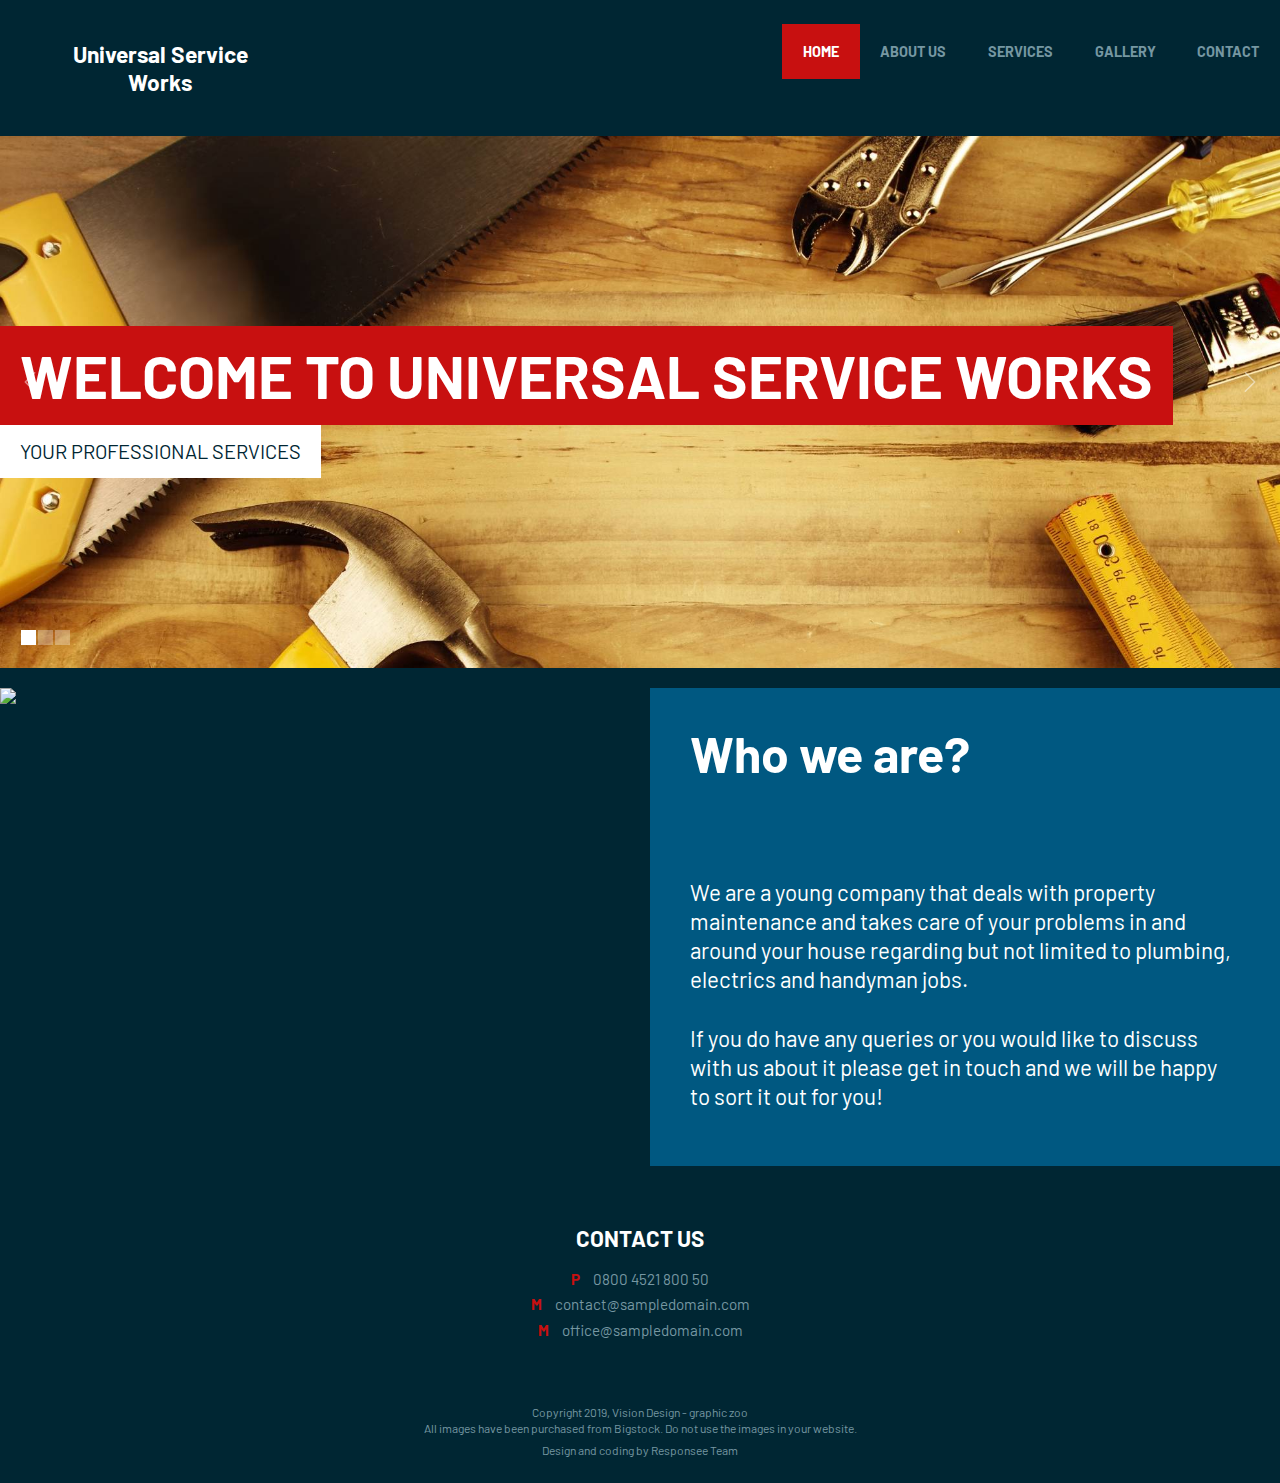
==== index.html @ 27ecaf03 "first commit ,base of the webpage" ====
<!DOCTYPE html>
<html lang="en-US">
   <head>
      <meta charset="UTF-8">
      <meta name="viewport" content="width=device-width, initial-scale=1.0" />
       <link rel="icon" href="favicon.png" type="image/x-icon">
      <title>Universal Service Works</title>
      <link rel="stylesheet" href="css/custom.css">
      <link rel="stylesheet" href="css/components.css">
      <link rel="stylesheet" href="css/icons.css">
      <link rel="stylesheet" href="css/responsee.css">
      <link rel="stylesheet" href="owl-carousel/owl.carousel.css">
      <link rel="stylesheet" href="owl-carousel/owl.theme.css">
      <!-- CUSTOM STYLE -->      
      <link rel="stylesheet" href="css/template-style.css">
      <link href="https://fonts.googleapis.com/css?family=Barlow:100,300,400,700,800&amp;subset=latin-ext" rel="stylesheet">  
      <script type="text/javascript" src="js/jquery-1.8.3.min.js"></script>
      <script type="text/javascript" src="js/jquery-ui.min.js"></script> 
      <script type="text/javascript" src="js/validation.js"></script>    
   </head>

   <!--
    You can change the color scheme of the page. Just change the class of the <body> tag. 
    You can use this class: "primary-color-white", "primary-color-red", "primary-color-orange", "primary-color-blue", "primary-color-aqua", "primary-color-dark" 
    -->
    
    <!--
    Each element is able to have its own background or text color. Just change the class of the element.  
    You can use this class: 
    "background-white", "background-red", "background-orange", "background-blue", "background-aqua", "background-primary" 
    "text-white", "text-red", "text-orange", "text-blue", "text-aqua", "text-primary"
    -->

   <body class="size-1520 primary-color-red background-dark">
      <!-- PREMIUM FEATURES BUTTON -->
    <!--	<a target="_blank" class="hide-s" href="../template/bricker-premium-responsive-business-template/" style="position:fixed;top:120px;right:-14px;z-index:10;"><img src="img/premium-features.png" alt=""></a> -->
      <!-- HEADER -->
      <header class="grid">
        <!-- Top Navigation -->
        <nav class="s-12 grid background-none background-primary-hightlight">
           <!-- logo -->
           <a href="index.html" class="m-12 l-3 padding-2x logo text-center" id="logo" >
               
            <b>Universal Service Works</b>
            <!-- <img src="img/logo.jpg"> -->
           </a>
           <div class="top-nav s-12 l-9"> 
              <ul class="top-ul right chevron">
                <li><a href="index.html">Home</a></li>
                <li><a href="about-us.html">About Us</a></li>
                <li><a href="services.html">Services</a></li>
                <li><a href="gallery.html">Gallery</a></li>
                <li><a href="contact.html">Contact</a></li>
              </ul>
           </div>
        </nav>
      </header>
      
      <!-- MAIN -->
      <main role="main">
        <!-- TOP SECTION -->
        <section class="grid">
          <!-- Main Carousel -->
          <div class="s-12 margin-bottom carousel-fade-transition owl-carousel carousel-main carousel-nav-white carousel-hide-arrows background-dark">
          	<div class="item background-image" style="background-image:url(img/carousel-01.jpg)">
              <p class="text-padding text-strong text-white text-s-size-30 text-size-60 text-uppercase background-primary">Welcome to Universal Service Works   </p><br/>
              <p class="text-padding text-size-20 text-dark text-uppercase background-white">  Your professional services  </p>
            </div>
          	<div class="item background-image " style="background-image:url(img/carousel-02.jpg)">
              <p class="text-padding text-strong text-white text-s-size-30 text-size-60 text-uppercase background-primary">Your home our team</p><br/>
              <p class="text-padding text-size-20 text-dark text-uppercase background-white">Ready to get the job done for you</p>
            </div>
            <div class="item background-image" style="background-image:url(img/carousel-03.jpg)">
              <p class="text-padding text-strong text-white text-s-size-30 text-size-60 text-uppercase background-primary">Realiabe, Fast, Accurate </p>
              <p class="text-padding text-size-20 text-dark text-uppercase background-white">Our highly-trained and multi-skilled handymen are on hand to deliver you a top quality service.</p>
            </div>
          </div>  
        </section>
        
        <!-- SECTION 1 
        <section class="grid margin text-center">
          <a href="/" class="s-12 m-6 l-3 padding-2x vertical-center margin-bottom background-red">
            <i class="icon-sli-equalizer text-size-60 text-white center margin-bottom-15"></i>
            <h3 class="text-strong text-size-20 text-line-height-1 margin-bottom-30 text-uppercase">Unlimited Color Variants</h3>
          </a>
          <a href="/" class="s-12 m-6 l-3 padding-2x vertical-center margin-bottom background-blue">
            <i class="icon-sli-layers text-size-60 text-white center margin-bottom-15"></i>
            <h3 class="text-strong text-size-20 text-line-height-1 margin-bottom-30 text-uppercase">Many Reusable Elements</h3>
          </a>
          
          <!-- Image
          <img class="m-12 l-6 l-row-2 margin-bottom" src="img/img-06.jpg">
          
          <a href="/" class="s-12 m-6 l-3 padding-2x vertical-center margin-bottom background-orange">
            <i class="icon-sli-diamond text-size-60 text-white center margin-bottom-15"></i>
            <h3 class="text-strong text-size-20 text-line-height-1 margin-bottom-30 text-uppercase">Responsive Layoute</h3>
          </a>
          <a href="/" class="s-12 m-6 l-3 padding-2x vertical-center margin-bottom background-aqua">
            <i class="icon-sli-share text-size-60 text-white center margin-bottom-15"></i>
            <h3 class="text-strong text-size-20 text-line-height-1 margin-bottom-30 text-uppercase">Clean Modern Code</h3>
          </a>
        </section>
        --> 
        <!-- SECTION 2 
        <section class="grid section margin-bottom background-dark">
          <h2 class="s-12 l-6 center text-thin text-size-30 text-white text-uppercase mb-5" ><b>Who we are?</b></h2>
          <p class="s-12 l-6 center">We are a young company that deals with property maintenance and takes care of your problems in and around your house regarding but not limited to plumbing, electrics and handyman jobs.
If you do have any queries or you would like to discuss with us about it please get in touch and we will be happy to sort it out for you!</p>
        </section>
         -->
        <!-- SECTION 3 --> 
        <section class="grid margin">
          <!-- Image-->
          <img class="s-12 m-6 margin-bottom" src="img/img-01.jpg">
        
          <div class="s-12 m-6 padding-2x margin-bottom background-blue">
            <h2 id="who" class="text-strong text-size-50 text-line-height-1">Who we are?</h2>
            <h2>We are a young company that deals with property maintenance and takes care of your problems in and around your house regarding but not limited to plumbing, electrics and     handyman jobs.<br/>
                <br/>
                If you do have any queries or you would like to discuss with us about it please get in touch and we will be happy to sort it out for you!</h2>
          </div>
        </section>
        
        <!-- SECTION 4 
        <h2 class="s-12 text-white text-thin text-size-30 text-white text-uppercase margin-top-bottom-40 center text-center">Top <b>References</b></h2>
        <section class="grid margin">
          <a class="s-12 m-6 margin-bottom" href="gallery.html">
            <img class="full-img" src="img/portfolio/thumb-01.jpg" alt=""/>
          </a>	
          <a class="s-12 m-6 margin-bottom" href="gallery.html">
            <img class="full-img" src="img/portfolio/thumb-02.jpg" alt=""/>
          </a>	
          <a class="s-12 m-6 margin-bottom" href="gallery.html">
            <img class="full-img" src="img/portfolio/thumb-03.jpg" alt=""/>
          </a>	
          <a class="s-12 m-6 margin-bottom" href="gallery.html">
            <img class="full-img" src="img/portfolio/thumb-04.jpg" alt=""/>
          </a>	
        </section>
        -->
        <!-- SECTION 5 
        <section class="grid margin text-center">
          <div class="m-12 l-4 padding-2x background-dark margin-bottom text-right">
            <h3 class="text-strong text-size-25 text-uppercase margin-bottom-10">Let's keep in touch</h3>
            <p>Deleniti pertinacia eu est, te his soluta quaestio pericula illum vulputate lobortis facilisis.</p>
          </div>
          <a href="/" class="s-12 m-6 l-2 padding vertical-center margin-bottom facebook hover-zoom">
             <i class="icon-sli-social-facebook text-size-60 text-white center"></i>
          </a>
          <a href="/" class="s-12 m-6 l-2 padding vertical-center margin-bottom twitter hover-zoom">
            <i class="icon-sli-social-twitter text-size-60 text-white center"></i>
          </a>
          <a href="/" class="s-12 m-6 l-2 padding vertical-center margin-bottom youtube hover-zoom">
            <i class="icon-sli-social-youtube text-size-60 text-white center"></i>
          </a>
          <a href="/" class="s-12 m-6 l-2 padding vertical-center margin-bottom linkedin hover-zoom">
            <i class="icon-sli-social-linkedin text-size-60 text-white center"></i>
          </a>
        </section>
                
      </main>
       -->
       
      <!-- FOOTER -->
      <footer class="grid">
        <!-- Footer - top -->
        <!-- Image
        <div class="s-12 l-3 m-row-3 margin-bottom background-image" style="background-image:url(img/img-04.jpg)"></div>
        <!--
        <div class="s-12 m-9 l-3 padding-2x margin-bottom background-dark">
           <h2 class="text-strong text-uppercase">Who We Are?</h2>
           <p>Lorem ipsum dolor sit amet, consectetuer adipiscing elit, sed diam nonummy nibh euismod tincidunt ut laoreet dolore magna aliquam erat volutpat. Lorem ipsum dolor sit amet, consectetuer adipiscing elit, sed diam nonummy.</p>
        </div>
       
        <div class="s-12 m-9 l-3 padding-2x margin-bottom background-dark">
           <h2 class="text-strong text-uppercase">Where We Are?</h2>
           <img class="full-img" src="img/map.svg" alt=""/>
        </div>
         -->
          
        <div class="s-12 padding-2x margin-bottom background-dark text-center">
           <h2 class="text-strong text-uppercase">Contact Us</h2>
           <p><b class="text-primary margin-right-10">P</b> 0800 4521 800 50</p>
           <p><b class="text-primary margin-right-10">M</b> <a class="text-primary-hover" href="mailto:contact@sampledomain.com">contact@sampledomain.com</a></p>
           <p><b class="text-primary margin-right-10">M</b> <a class="text-primary-hover" href="mailto:office@sampledomain.com">office@sampledomain.com</a></p>
        </div>
     
        <!-- Footer - bottom -->
        <div class="s-12 text-center margin-bottom">
          <p class="text-size-12">Copyright 2019, Vision Design - graphic zoo</p>
          <p class="text-size-12">All images have been purchased from Bigstock. Do not use the images in your website.</p>
          <p><a class="text-size-12 text-primary-hover" href="http://www.myresponsee.com" title="Responsee - lightweight responsive framework">Design and coding by Responsee Team</a></p>
        </div>
      </footer>                                                                    
      <script type="text/javascript" src="js/responsee.js"></script>
      <script type="text/javascript" src="owl-carousel/owl.carousel.js"></script>
      <script type="text/javascript" src="js/template-scripts.js"></script>

   </body>
</html>
---- css/custom.css ----
/*id  */
#who {
    margin-bottom: 2em !important;
}

#logo {
    font-size: 1.5em !important ;
    color: white !important ;
}

#about {
    padding-top: 5rem !important ;
}
---- css/components.css ----
/*
 * Components CSS - v6 - 2016-07-08
 * https://www.myresponsee.com
 * Copyright 2019, Vision Design - graphic zoo
 * Free to use under the MIT license.
*/
/* Tabs */
.tab-item {
  background: none repeat scroll 0 0 #fff;
  display: none;
  padding: 1.25rem 0;
}
.tab-item.tab-active {
  display: block;
}
.tab-content > .tab-label {
  display: none;
}
.tab-nav > .tab-label {
  float:left;
}
a.tab-label, a.tab-label:link, a.tab-label:visited, a.tab-label:hover {
  background: none repeat scroll 0 0 #262626;
  color: #fff;
  margin-right: 1px;
  padding: 0.625rem 1.25rem;
  transition: background 0.20s linear 0s;
  -o-transition: background 0.20s linear 0s;
  -ms-transition: background 0.20s linear 0s;
  -moz-transition: background 0.20s linear 0s;
  -webkit-transition: background 0.20s linear 0s;
}
a.tab-label:hover,a.tab-label.active-btn {
  background: none repeat scroll 0 0 #999;
}
.tab-label.active-btn {
  cursor: default;
}
.tab-content {
  text-align: left;
}
@media screen and (max-width:768px) {    
  .tab-nav > .tab-label {
    margin: 0.5px 0;
    width: 100%;
  }
}
/* Custom forms */
form.customform input, form.customform select, form.customform textarea, form.customform button {
 font-size:0.9rem;
 font-family:inherit;
 margin-bottom:1.25rem;
} 
form.customform input, form.customform select {height: 2.7rem;}
form.customform input, form.customform textarea, form.customform select { 
 background: none repeat scroll 0 0 #F5F5F5;
 transition: background 0.20s linear 0s;
 -o-transition: background 0.20s linear 0s;
 -ms-transition: background 0.20s linear 0s;
 -moz-transition: background 0.20s linear 0s;
 -webkit-transition: background 0.20s linear 0s;
}
form.customform input:hover, form.customform textarea:hover, form.customform select:hover, form.customform input:focus, form.customform textarea:focus, form.customform select:focus {background: none repeat scroll 0 0 #fff;}
form.customform input, form.customform textarea, form.customform select {
 background: none repeat scroll 0 0 #F5F5F5;
 border: 1px solid #E0E0E0;
 padding: 0.625rem;
 width: 100%;
}
form.customform input[type="file"] {
 border: 1px solid #E0E0E0;
 height: auto;
 max-height: 2.7rem;
 min-height: 2.7rem;
 padding: 0.4rem;
 width: 100%;
}
form.customform input[type="radio"], form.customform input[type="checkbox"] {
 margin-right: 0.625rem;
 width:auto;
 padding:0;
 height:auto;
}
form.customform option {padding: 0.625rem;}
form.customform select[multiple="multiple"] {height: auto;}
form.customform button {
 width: 100%;
 background: none repeat scroll 0 0 #152732;
 border: 0 none;
 color: #fff;
 height: 2.7rem;
 padding: 0.625rem;
 cursor:pointer;
 width: 100%;
 transition: background 0.20s linear 0s;
 -o-transition: background 0.20s linear 0s;
 -ms-transition: background 0.20s linear 0s;
 -moz-transition: background 0.20s linear 0s;
 -webkit-transition: background 0.20s linear 0s;
}
/* Tooltip */
a.tooltip-container,.tooltip-container {
  border-bottom:1px dotted;
  border-bottom-color: color;
  cursor: help;
  font-weight: 600;
}
a .tooltip-content,.tooltip-content {
  background: #152732 none repeat scroll 0 0;
  color: #fff!important;
  border-radius: 3px;
  display: none;
  font-size: 0.8rem;
  font-weight: normal;
  line-height: 1.3rem;
  margin-top: -1.25rem;
  max-width: 300px;
  padding: 0.625rem;
  position: absolute;
  z-index: 10;
}
.tooltip-content::after {
  border-left: 9px solid transparent;
  border-right: 9px solid transparent;
  border-top: 7px solid #152732;
  bottom: -5px;
  clear: both;
  content: "";
  height: 0;
  left: 50%;
  margin-left: -5px;
  position: absolute;
  width: 0;
}
a.tooltip-content.tooltip-bottom,.tooltip-content.tooltip-bottom {
  margin-top: 1.25rem;
}
.tooltip-content.tooltip-bottom::after {
  border-left: 9px solid transparent;
  border-right: 9px solid transparent;
  border-top: 0;
  border-bottom: 7px solid #152732;
  top: -5px;
}
/* Buttons */
.button,a.button,a.button:link,a.button:active,a.button:visited {
  background: #777 none repeat scroll 0 0;
  border: 0;
  color: #fff;
  cursor: pointer;
  display: inline-block;
  font-size: 0.85rem;
  padding: 0.825rem 1rem;
  text-align: center;
  transition: all 0.20s linear 0s;
  -o-transition: all 0.20s linear 0s;
  -ms-transition: all 0.20s linear 0s;
  -moz-transition: all 0.20s linear 0s;
  -webkit-transition: all 0.20s linear 0s;
}
.button.rounded-btn {
  border-radius: 4px;
}
.button.rounded-full-btn {
  border-radius: 100px;
}
.button:hover {box-shadow: 0 0 10px 100px rgba(255,255,255,0.15) inset;}
.button.secondary-btn,a.button.secondary-btn,a.button.secondary-btn:link,a.button.secondary-btn:active,a.button.secondary-btn:visited {
  background: #444 none repeat scroll 0 0;
}
.button.cancel-btn,a.button.cancel-btn,a.button.cancel-btn:link,a.button.cancel-btn:active,a.button.cancel-btn:visited {
  background: #dc003a none repeat scroll 0 0;
}
.button.submit-btn,a.button.submit-btn,a.button.submit-btn:link,a.button.submit-btn:active,a.button.submit-btn:visited {
  background: #b4bf04 none repeat scroll 0 0;
}
.button.reload-btn,a.button.reload-btn,a.button.reload-btn:link,a.button.reload-btn:active,a.button.reload-btn:visited {
  background: #ff9800 none repeat scroll 0 0;
}
.button.disabled-btn {
  cursor: not-allowed!important;
  opacity: 0.2;
}
.button i {
  background: rgba(0, 0, 0, 0.1) none repeat scroll 0 0;
  border-radius: 27px;
  color: #fff!important;
  display: inline-block;
  font-size: 0.8rem;
  height: 27px;
  line-height: 27px;
  margin-right: 5px;
  width: 27px;
  transition: all 0.20s linear 0s;
  -o-transition: all 0.20s linear 0s;
  -ms-transition: all 0.20s linear 0s;
  -moz-transition: all 0.20s linear 0s;
  -webkit-transition: all 0.20s linear 0s;
}
.button:hover > i {
  background: rgba(0, 0, 0, 0.06) none repeat scroll 0 0;
}
.grid .button {
    width: 100%;
}
---- css/icons.css ----
/* Icon font - MFG labs */
@font-face {
  font-family: 'mfg';
    src: url('../font/mfglabsiconset-webfont.eot');
    src: url('../font/mfglabsiconset-webfont.svg#mfg_labs_iconsetregular') format('svg'),
   		   url('../font/mfglabsiconset-webfont.eot?#iefix') format('embedded-opentype'),
         url('../font/mfglabsiconset-webfont.woff') format('woff'),
         url('../font/mfglabsiconset-webfont.ttf') format('truetype');
    font-weight: normal;
    font-style: normal;
}

.icon-cloud,
.icon-at,
.icon-plus,
.icon-minus,
.icon-arrow_up,
.icon-arrow_down,
.icon-arrow_right,
.icon-arrow_left,
.icon-chevron_down,
.icon-chevron_up,
.icon-chevron_right,
.icon-chevron_left,
.icon-reorder,
.icon-list,
.icon-reorder_square,
.icon-reorder_square_line,
.icon-coverflow,
.icon-coverflow_line,
.icon-pause,
.icon-play,
.icon-step_forward,
.icon-step_backward,
.icon-fast_forward,
.icon-fast_backward,
.icon-cloud_upload,
.icon-cloud_download,
.icon-data_science,
.icon-data_science_black,
.icon-globe,
.icon-globe_black,
.icon-math_ico,
.icon-math,
.icon-math_black,
.icon-paperplane_ico,
.icon-paperplane,
.icon-paperplane_black,
.icon-color_balance,
.icon-star,
.icon-star_half,
.icon-star_empty,
.icon-star_half_empty,
.icon-reload,
.icon-heart,
.icon-heart_broken,
.icon-hashtag,
.icon-reply,
.icon-retweet,
.icon-signin,
.icon-signout,
.icon-download,
.icon-upload,
.icon-placepin,
.icon-display_screen,
.icon-tablet,
.icon-smartphone,
.icon-connected_object,
.icon-lock,
.icon-unlock,
.icon-camera,
.icon-isight,
.icon-video_camera,
.icon-random,
.icon-message,
.icon-discussion,
.icon-calendar,
.icon-ringbell,
.icon-movie,
.icon-mail,
.icon-pen,
.icon-settings,
.icon-measure,
.icon-vector,
.icon-vector_pen,
.icon-mute_on,
.icon-mute_off,
.icon-home,
.icon-sheet,
.icon-arrow_big_right,
.icon-arrow_big_left,
.icon-arrow_big_down,
.icon-arrow_big_up,
.icon-dribbble_circle,
.icon-dribbble,
.icon-facebook_circle,
.icon-facebook,
.icon-git_circle_alt,
.icon-git_circle,
.icon-git,
.icon-octopus,
.icon-twitter_circle,
.icon-twitter,
.icon-google_plus_circle,
.icon-google_plus,
.icon-linked_in_circle,
.icon-linked_in,
.icon-instagram,
.icon-instagram_circle,
.icon-mfg_icon,
.icon-xing,
.icon-xing_circle,
.icon-mfg_icon_circle,
.icon-user,
.icon-user_male,
.icon-user_female,
.icon-users,
.icon-file_open,
.icon-file_close,
.icon-file_alt,
.icon-file_close_alt,
.icon-attachment,
.icon-check,
.icon-cross_mark,
.icon-cancel_circle,
.icon-check_circle,
.icon-magnifying,
.icon-inbox,
.icon-clock,
.icon-stopwatch,
.icon-hourglass,
.icon-trophy,
.icon-unlock_alt,
.icon-lock_alt,
.icon-arrow_doubled_right,
.icon-arrow_doubled_left,
.icon-arrow_doubled_down,
.icon-arrow_doubled_up,
.icon-link,
.icon-warning,
.icon-warning_alt,
.icon-magnifying_plus,
.icon-magnifying_minus,
.icon-white_question,
.icon-black_question,
.icon-stop,
.icon-share,
.icon-eye,
.icon-trash_can,
.icon-hard_drive,
.icon-information_black,
.icon-information_white,
.icon-printer,
.icon-letter,
.icon-soundcloud,
.icon-soundcloud_circle,
.icon-anchor,
.icon-female_sign,
.icon-male_sign,
.icon-joystick,
.icon-high_voltage,
.icon-fire,
.icon-newspaper,
.icon-chart,
.icon-spread,
.icon-spinner_1,
.icon-spinner_2,
.icon-chart_alt,
.icon-label,
.icon-brush,
.icon-refresh,
.icon-node,
.icon-node_2,
.icon-node_3,
.icon-link_2_nodes,
.icon-link_3_nodes,
.icon-link_loop_nodes,
.icon-node_size,
.icon-node_color,
.icon-layout_directed,
.icon-layout_radial,
.icon-layout_hierarchical,
.icon-node_link_direction,
.icon-node_link_short_path,
.icon-node_cluster,
.icon-display_graph,
.icon-node_link_weight,
.icon-more_node_links,
.icon-node_shape,
.icon-node_icon,
.icon-node_text,
.icon-node_link_text,
.icon-node_link_color,
.icon-node_link_shape,
.icon-credit_card,
.icon-disconnect,
.icon-graph,
.icon-new_user {
  font-family: 'mfg';
  font-style: normal;
  font-variant: normal;
  font-weight: normal;
  color:#e3e3e3;
  speak: none; 
  text-transform: none;
  /* Better Font Rendering =========== */
  -webkit-font-smoothing: antialiased;
  -moz-osx-font-smoothing: grayscale;
}
.icon2x {font-size: 2rem;}
.icon3x {font-size: 3rem;}

.icon-cloud:before { content: "\2601"; }
.icon-at:before { content: "\0040"; }
.icon-plus:before { content: "\002B"; }
.icon-minus:before { content: "\2212"; }
.icon-arrow_up:before { content: "\2191"; }
.icon-arrow_down:before { content: "\2193"; }
.icon-arrow_right:before { content: "\2192"; }
.icon-arrow_left:before { content: "\2190"; }
.icon-chevron_down:before { content: "\f004"; }
.icon-chevron_up:before { content: "\f005"; }
.icon-chevron_right:before { content: "\f006"; }
.icon-chevron_left:before { content: "\f007"; }
.icon-reorder:before { content: "\f008"; }
.icon-list:before { content: "\f009"; }
.icon-reorder_square:before { content: "\f00a"; }
.icon-reorder_square_line:before { content: "\f00b"; }
.icon-coverflow:before { content: "\f00c"; }
.icon-coverflow_line:before { content: "\f00d"; }
.icon-pause:before { content: "\f00e"; }
.icon-play:before { content: "\f00f"; }
.icon-step_forward:before { content: "\f010"; }
.icon-step_backward:before { content: "\f011"; }
.icon-fast_forward:before { content: "\f012"; }
.icon-fast_backward:before { content: "\f013"; }
.icon-cloud_upload:before { content: "\f014"; }
.icon-cloud_download:before { content: "\f015"; }
.icon-data_science:before { content: "\f016"; }
.icon-data_science_black:before { content: "\f017"; }
.icon-globe:before { content: "\f018"; }
.icon-globe_black:before { content: "\f019"; }
.icon-math_ico:before { content: "\f01a"; }
.icon-math:before { content: "\f01b"; }
.icon-math_black:before { content: "\f01c"; }
.icon-paperplane_ico:before { content: "\f01d"; }
.icon-paperplane:before { content: "\f01e"; }
.icon-paperplane_black:before { content: "\f01f"; }
.icon-color_balance:before { content: "\f020"; }
.icon-star:before { content: "\2605"; }
.icon-star_half:before { content: "\f022"; }
.icon-star_empty:before { content: "\2606"; }
.icon-star_half_empty:before { content: "\f024"; }
.icon-reload:before { content: "\f025"; }
.icon-heart:before { content: "\2665"; }
.icon-heart_broken:before { content: "\f028"; }
.icon-hashtag:before { content: "\f029"; }
.icon-reply:before { content: "\f02a"; }
.icon-retweet:before { content: "\f02b"; }
.icon-signin:before { content: "\f02c"; }
.icon-signout:before { content: "\f02d"; }
.icon-download:before { content: "\f02e"; }
.icon-upload:before { content: "\f02f"; }
.icon-placepin:before { content: "\f031"; }
.icon-display_screen:before { content: "\f032"; }
.icon-tablet:before { content: "\f033"; }
.icon-smartphone:before { content: "\f034"; }
.icon-connected_object:before { content: "\f035"; }
.icon-lock:before { content: "\F512"; }
.icon-unlock:before { content: "\F513"; }
.icon-camera:before { content: "\F4F7"; }
.icon-isight:before { content: "\f039"; }
.icon-video_camera:before { content: "\f03a"; }
.icon-random:before { content: "\f03b"; }
.icon-message:before { content: "\F4AC"; }
.icon-discussion:before { content: "\f03d"; }
.icon-calendar:before { content: "\F4C5"; }
.icon-ringbell:before { content: "\f03f"; }
.icon-movie:before { content: "\f040"; }
.icon-mail:before { content: "\2709"; }
.icon-pen:before { content: "\270F"; }
.icon-settings:before { content: "\9881"; }
.icon-measure:before { content: "\f044"; }
.icon-vector:before { content: "\f045"; }
.icon-vector_pen:before { content: "\2712"; }
.icon-mute_on:before { content: "\f047"; }
.icon-mute_off:before { content: "\f048"; }
.icon-home:before { content: "\2302"; }
.icon-sheet:before { content: "\f04a"; }
.icon-arrow_big_right:before { content: "\21C9"; }
.icon-arrow_big_left:before { content: "\21C7"; }
.icon-arrow_big_down:before { content: "\21CA"; }
.icon-arrow_big_up:before { content: "\21C8"; }
.icon-dribbble_circle:before { content: "\f04f"; }
.icon-dribbble:before { content: "\f050"; }
.icon-facebook_circle:before { content: "\f051"; }
.icon-facebook:before { content: "\f052"; }
.icon-git_circle_alt:before { content: "\f053"; }
.icon-git_circle:before { content: "\f054"; }
.icon-git:before { content: "\f055"; }
.icon-octopus:before { content: "\f056"; }
.icon-twitter_circle:before { content: "\f057"; }
.icon-twitter:before { content: "\f058"; }
.icon-google_plus_circle:before { content: "\f059"; }
.icon-google_plus:before { content: "\f05a"; }
.icon-linked_in_circle:before { content: "\f05b"; }
.icon-linked_in:before { content: "\f05c"; }
.icon-instagram:before { content: "\f05d"; }
.icon-instagram_circle:before { content: "\f05e"; }
.icon-mfg_icon:before { content: "\f05f"; }
.icon-xing:before { content: "\F532"; }
.icon-xing_circle:before { content: "\F533"; }
.icon-mfg_icon_circle:before { content: "\f060"; }
.icon-user:before { content: "\f061"; }
.icon-user_male:before { content: "\f062"; }
.icon-user_female:before { content: "\f063"; }
.icon-users:before { content: "\f064"; }
.icon-file_open:before { content: "\F4C2"; }
.icon-file_close:before { content: "\f067"; }
.icon-file_alt:before { content: "\f068"; }
.icon-file_close_alt:before { content: "\f069"; }
.icon-attachment:before { content: "\f06a"; }
.icon-check:before { content: "\2713"; }
.icon-cross_mark:before { content: "\274C"; }
.icon-cancel_circle:before { content: "\F06E"; }
.icon-check_circle:before { content: "\f06d"; }
.icon-magnifying:before { content: "\F50D"; }
.icon-inbox:before { content: "\f070"; }
.icon-clock:before { content: "\23F2"; }
.icon-stopwatch:before { content: "\23F1"; }
.icon-hourglass:before { content: "\231B"; }
.icon-trophy:before { content: "\f074"; }
.icon-unlock_alt:before { content: "\F075"; }
.icon-lock_alt:before { content: "\F510"; }
.icon-arrow_doubled_right:before { content: "\21D2"; }
.icon-arrow_doubled_left:before { content: "\21D0"; }
.icon-arrow_doubled_down:before { content: "\21D3"; }
.icon-arrow_doubled_up:before { content: "\21D1"; }
.icon-link:before { content: "\f07B"; }
.icon-warning:before { content: "\2757"; }
.icon-warning_alt:before { content: "\2755"; }
.icon-magnifying_plus:before { content: "\f07E"; }
.icon-magnifying_minus:before { content: "\f07F"; }
.icon-white_question:before { content: "\2754"; }
.icon-black_question:before { content: "\2753"; }
.icon-stop:before { content: "\f080"; }
.icon-share:before { content: "\f081"; }
.icon-eye:before { content: "\f082"; }
.icon-trash_can:before { content: "\f083"; }
.icon-hard_drive:before { content: "\f084"; }
.icon-information_black:before { content: "\f085"; }
.icon-information_white:before { content: "\f086"; }
.icon-printer:before { content: "\f087"; }
.icon-letter:before { content: "\f088"; }
.icon-soundcloud:before { content: "\f089"; }
.icon-soundcloud_circle:before { content: "\f08A"; }
.icon-anchor:before { content: "\2693"; }
.icon-female_sign:before { content: "\2640"; }
.icon-male_sign:before { content: "\2642"; }
.icon-joystick:before { content: "\F514"; }
.icon-high_voltage:before { content: "\26A1"; }
.icon-fire:before { content: "\F525"; }
.icon-newspaper:before { content: "\F4F0"; }
.icon-chart:before { content: "\F526"; }
.icon-spread:before { content: "\F527"; }
.icon-spinner_1:before { content: "\F528"; }
.icon-spinner_2:before { content: "\F529"; }
.icon-chart_alt:before { content: "\F530"; }
.icon-label:before { content: "\F531"; }
.icon-brush:before { content: "\E000"; }
.icon-refresh:before { content: "\E001"; }
.icon-node:before { content: "\E002"; }
.icon-node_2:before { content: "\E003"; }
.icon-node_3:before { content: "\E004"; }
.icon-link_2_nodes:before { content: "\E005"; }
.icon-link_3_nodes:before { content: "\E006"; }
.icon-link_loop_nodes:before { content: "\E007"; }
.icon-node_size:before { content: "\E008"; }
.icon-node_color:before { content: "\E009"; }
.icon-layout_directed:before { content: "\E010"; }
.icon-layout_radial:before { content: "\E011"; }
.icon-layout_hierarchical:before { content: "\E012"; }
.icon-node_link_direction:before { content: "\E013"; }
.icon-node_link_short_path:before { content: "\E014"; }
.icon-node_cluster:before { content: "\E015"; }
.icon-display_graph:before { content: "\E016"; }
.icon-node_link_weight:before { content: "\E017"; }
.icon-more_node_links:before { content: "\E018"; }
.icon-node_shape:before { content: "\E00A"; }
.icon-node_icon:before { content: "\E00B"; }
.icon-node_text:before { content: "\E00C"; }
.icon-node_link_text:before { content: "\E00D"; }
.icon-node_link_color:before { content: "\E00E"; }
.icon-node_link_shape:before { content: "\E00F"; }
.icon-credit_card:before { content: "\F4B3"; }
.icon-disconnect:before { content: "\F534"; }
.icon-graph:before { content: "\F535"; }
.icon-new_user:before { content: "\F536"; }


/* Icon font - Simple Line Icons */
@font-face {
  font-family: 'sli';
  src: url('../font/Simple-Line-Icons.eot?v=2.2.2');
  src: url('../font/Simple-Line-Icons.eot?v=2.2.2#iefix') format('embedded-opentype'), url('../font/Simple-Line-Icons.ttf?v=2.2.2') format('truetype'), url('../font/Simple-Line-Icons.woff2?v=2.2.2') format('woff2'), url('../font/Simple-Line-Icons.woff?v=2.2.2') format('woff'), url('../font/Simple-Line-Icons.svg?v=2.2.2#simple-line-icons') format('svg');
  font-weight: normal;
  font-style: normal;
}

.icon-sli-user,
.icon-sli-people,
.icon-sli-user-female,
.icon-sli-user-follow,
.icon-sli-user-following,
.icon-sli-user-unfollow,
.icon-sli-login,
.icon-sli-logout,
.icon-sli-emotsmile,
.icon-sli-phone,
.icon-sli-call-end,
.icon-sli-call-in,
.icon-sli-call-out,
.icon-sli-map,
.icon-sli-location-pin,
.icon-sli-direction,
.icon-sli-directions,
.icon-sli-compass,
.icon-sli-layers,
.icon-sli-menu,
.icon-sli-list,
.icon-sli-options-vertical,
.icon-sli-options,
.icon-sli-arrow-down,
.icon-sli-arrow-left,
.icon-sli-arrow-right,
.icon-sli-arrow-up,
.icon-sli-arrow-up-circle,
.icon-sli-arrow-left-circle,
.icon-sli-arrow-right-circle,
.icon-sli-arrow-down-circle,
.icon-sli-check,
.icon-sli-clock,
.icon-sli-plus,
.icon-sli-minus,
.icon-sli-close,
.icon-sli-organization,
.icon-sli-trophy,
.icon-sli-screen-smartphone,
.icon-sli-screen-desktop,
.icon-sli-plane,
.icon-sli-notebook,
.icon-sli-mustache,
.icon-sli-mouse,
.icon-sli-magnet,
.icon-sli-energy,
.icon-sli-disc,
.icon-sli-cursor,
.icon-sli-cursor-move,
.icon-sli-crop,
.icon-sli-chemistry,
.icon-sli-speedometer,
.icon-sli-shield,
.icon-sli-screen-tablet,
.icon-sli-magic-wand,
.icon-sli-hourglass,
.icon-sli-graduation,
.icon-sli-ghost,
.icon-sli-game-controller,
.icon-sli-fire,
.icon-sli-eyeglass,
.icon-sli-envelope-open,
.icon-sli-envelope-letter,
.icon-sli-bell,
.icon-sli-badge,
.icon-sli-anchor,
.icon-sli-wallet,
.icon-sli-vector,
.icon-sli-speech,
.icon-sli-puzzle,
.icon-sli-printer,
.icon-sli-present,
.icon-sli-playlist,
.icon-sli-pin,
.icon-sli-picture,
.icon-sli-handbag,
.icon-sli-globe-alt,
.icon-sli-globe,
.icon-sli-folder-alt,
.icon-sli-folder,
.icon-sli-film,
.icon-sli-feed,
.icon-sli-drop,
.icon-sli-drawer,
.icon-sli-docs,
.icon-sli-doc,
.icon-sli-diamond,
.icon-sli-cup,
.icon-sli-calculator,
.icon-sli-bubbles,
.icon-sli-briefcase,
.icon-sli-book-open,
.icon-sli-basket-loaded,
.icon-sli-basket,
.icon-sli-bag,
.icon-sli-action-undo,
.icon-sli-action-redo,
.icon-sli-wrench,
.icon-sli-umbrella,
.icon-sli-trash,
.icon-sli-tag,
.icon-sli-support,
.icon-sli-frame,
.icon-sli-size-fullscreen,
.icon-sli-size-actual,
.icon-sli-shuffle,
.icon-sli-share-alt,
.icon-sli-share,
.icon-sli-rocket,
.icon-sli-question,
.icon-sli-pie-chart,
.icon-sli-pencil,
.icon-sli-note,
.icon-sli-loop,
.icon-sli-home,
.icon-sli-grid,
.icon-sli-graph,
.icon-sli-microphone,
.icon-sli-music-tone-alt,
.icon-sli-music-tone,
.icon-sli-earphones-alt,
.icon-sli-earphones,
.icon-sli-equalizer,
.icon-sli-like,
.icon-sli-dislike,
.icon-sli-control-start,
.icon-sli-control-rewind,
.icon-sli-control-play,
.icon-sli-control-pause,
.icon-sli-control-forward,
.icon-sli-control-end,
.icon-sli-volume-1,
.icon-sli-volume-2,
.icon-sli-volume-off,
.icon-sli-calendar,
.icon-sli-bulb,
.icon-sli-chart,
.icon-sli-ban,
.icon-sli-bubble,
.icon-sli-camrecorder,
.icon-sli-camera,
.icon-sli-cloud-download,
.icon-sli-cloud-upload,
.icon-sli-envelope,
.icon-sli-eye,
.icon-sli-flag,
.icon-sli-heart,
.icon-sli-info,
.icon-sli-key,
.icon-sli-link,
.icon-sli-lock,
.icon-sli-lock-open,
.icon-sli-magnifier,
.icon-sli-magnifier-add,
.icon-sli-magnifier-remove,
.icon-sli-paper-clip,
.icon-sli-paper-plane,
.icon-sli-power,
.icon-sli-refresh,
.icon-sli-reload,
.icon-sli-settings,
.icon-sli-star,
.icon-sli-symbol-female,
.icon-sli-symbol-male,
.icon-sli-target,
.icon-sli-credit-card,
.icon-sli-paypal,
.icon-sli-social-tumblr,
.icon-sli-social-twitter,
.icon-sli-social-facebook,
.icon-sli-social-instagram,
.icon-sli-social-linkedin,
.icon-sli-social-pinterest,
.icon-sli-social-github,
.icon-sli-social-google,
.icon-sli-social-reddit,
.icon-sli-social-skype,
.icon-sli-social-dribbble,
.icon-sli-social-behance,
.icon-sli-social-foursqare,
.icon-sli-social-soundcloud,
.icon-sli-social-spotify,
.icon-sli-social-stumbleupon,
.icon-sli-social-youtube,
.icon-sli-social-dropbox {
  font-family: 'sli';
  font-style: normal;  
  font-variant: normal;
  font-weight: normal;
  color:#e3e3e3;
  speak: none;
  text-transform: none;
  /* Better Font Rendering =========== */
  -webkit-font-smoothing: antialiased;
  -moz-osx-font-smoothing: grayscale;
}
.icon-sli-user:before { content: "\e005"; }
.icon-sli-people:before { content: "\e001"; }
.icon-sli-user-female:before { content: "\e000"; }
.icon-sli-user-follow:before { content: "\e002"; }
.icon-sli-user-following:before { content: "\e003"; }
.icon-sli-user-unfollow:before { content: "\e004"; }
.icon-sli-login:before { content: "\e066"; }
.icon-sli-logout:before { content: "\e065"; }
.icon-sli-emotsmile:before { content: "\e021"; }
.icon-sli-phone:before { content: "\e600"; }
.icon-sli-call-end:before { content: "\e048"; }
.icon-sli-call-in:before { content: "\e047"; }
.icon-sli-call-out:before { content: "\e046"; }
.icon-sli-map:before { content: "\e033"; }
.icon-sli-location-pin:before { content: "\e096"; }
.icon-sli-direction:before { content: "\e042"; }
.icon-sli-directions:before { content: "\e041"; }
.icon-sli-compass:before { content: "\e045"; }
.icon-sli-layers:before { content: "\e034"; }
.icon-sli-menu:before { content: "\e601"; }
.icon-sli-list:before { content: "\e067"; }
.icon-sli-options-vertical:before { content: "\e602"; }
.icon-sli-options:before { content: "\e603"; }
.icon-sli-arrow-down:before { content: "\e604"; }
.icon-sli-arrow-left:before { content: "\e605"; }
.icon-sli-arrow-right:before { content: "\e606"; }
.icon-sli-arrow-up:before { content: "\e607"; }
.icon-sli-arrow-up-circle:before { content: "\e078"; }
.icon-sli-arrow-left-circle:before { content: "\e07a"; }
.icon-sli-arrow-right-circle:before { content: "\e079"; }
.icon-sli-arrow-down-circle:before { content: "\e07b"; }
.icon-sli-check:before { content: "\e080"; }
.icon-sli-clock:before { content: "\e081"; }
.icon-sli-plus:before { content: "\e095"; }
.icon-sli-minus:before { content: "\e615"; }
.icon-sli-close:before { content: "\e082"; }
.icon-sli-organization:before { content: "\e616"; }

.icon-sli-trophy:before { content: "\e006"; }
.icon-sli-screen-smartphone:before { content: "\e010"; }
.icon-sli-screen-desktop:before { content: "\e011"; }
.icon-sli-plane:before { content: "\e012"; }
.icon-sli-notebook:before { content: "\e013"; }
.icon-sli-mustache:before { content: "\e014"; }
.icon-sli-mouse:before { content: "\e015"; }
.icon-sli-magnet:before { content: "\e016"; }
.icon-sli-energy:before { content: "\e020"; }
.icon-sli-disc:before { content: "\e022"; }
.icon-sli-cursor:before { content: "\e06e"; }
.icon-sli-cursor-move:before { content: "\e023"; }
.icon-sli-crop:before { content: "\e024"; }
.icon-sli-chemistry:before { content: "\e026"; }
.icon-sli-speedometer:before { content: "\e007"; }
.icon-sli-shield:before { content: "\e00e"; }
.icon-sli-screen-tablet:before { content: "\e00f"; }
.icon-sli-magic-wand:before { content: "\e017"; }
.icon-sli-hourglass:before { content: "\e018"; }
.icon-sli-graduation:before { content: "\e019"; }
.icon-sli-ghost:before { content: "\e01a"; }
.icon-sli-game-controller:before { content: "\e01b"; }
.icon-sli-fire:before { content: "\e01c"; }
.icon-sli-eyeglass:before { content: "\e01d"; }
.icon-sli-envelope-open:before { content: "\e01e"; }
.icon-sli-envelope-letter:before { content: "\e01f"; }
.icon-sli-bell:before { content: "\e027"; }
.icon-sli-badge:before { content: "\e028"; }
.icon-sli-anchor:before { content: "\e029"; }
.icon-sli-wallet:before { content: "\e02a"; }
.icon-sli-vector:before { content: "\e02b"; }
.icon-sli-speech:before { content: "\e02c"; }
.icon-sli-puzzle:before { content: "\e02d"; }
.icon-sli-printer:before { content: "\e02e"; }
.icon-sli-present:before { content: "\e02f"; }
.icon-sli-playlist:before { content: "\e030"; }
.icon-sli-pin:before { content: "\e031"; }
.icon-sli-picture:before { content: "\e032"; }
.icon-sli-handbag:before { content: "\e035"; }
.icon-sli-globe-alt:before { content: "\e036"; }
.icon-sli-globe:before { content: "\e037"; }
.icon-sli-folder-alt:before { content: "\e039"; }
.icon-sli-folder:before { content: "\e089"; }
.icon-sli-film:before { content: "\e03a"; }
.icon-sli-feed:before { content: "\e03b"; }
.icon-sli-drop:before { content: "\e03e"; }
.icon-sli-drawer:before { content: "\e03f"; }
.icon-sli-docs:before { content: "\e040"; }
.icon-sli-doc:before { content: "\e085"; }
.icon-sli-diamond:before { content: "\e043"; }
.icon-sli-cup:before { content: "\e044"; }
.icon-sli-calculator:before { content: "\e049"; }
.icon-sli-bubbles:before { content: "\e04a"; }
.icon-sli-briefcase:before { content: "\e04b"; }
.icon-sli-book-open:before { content: "\e04c"; }
.icon-sli-basket-loaded:before { content: "\e04d"; }
.icon-sli-basket:before { content: "\e04e"; }
.icon-sli-bag:before { content: "\e04f"; }
.icon-sli-action-undo:before { content: "\e050"; }
.icon-sli-action-redo:before { content: "\e051"; }
.icon-sli-wrench:before { content: "\e052"; }
.icon-sli-umbrella:before { content: "\e053"; }
.icon-sli-trash:before { content: "\e054"; }
.icon-sli-tag:before { content: "\e055"; }
.icon-sli-support:before { content: "\e056"; }
.icon-sli-frame:before { content: "\e038"; }
.icon-sli-size-fullscreen:before { content: "\e057"; }
.icon-sli-size-actual:before { content: "\e058"; }
.icon-sli-shuffle:before { content: "\e059"; }
.icon-sli-share-alt:before { content: "\e05a"; }
.icon-sli-share:before { content: "\e05b"; }
.icon-sli-rocket:before { content: "\e05c"; }
.icon-sli-question:before { content: "\e05d"; }
.icon-sli-pie-chart:before { content: "\e05e"; }
.icon-sli-pencil:before { content: "\e05f"; }
.icon-sli-note:before { content: "\e060"; }
.icon-sli-loop:before { content: "\e064"; }
.icon-sli-home:before { content: "\e069"; }
.icon-sli-grid:before { content: "\e06a"; }
.icon-sli-graph:before { content: "\e06b"; }
.icon-sli-microphone:before { content: "\e063"; }
.icon-sli-music-tone-alt:before { content: "\e061"; }
.icon-sli-music-tone:before { content: "\e062"; }
.icon-sli-earphones-alt:before { content: "\e03c"; }
.icon-sli-earphones:before { content: "\e03d"; }
.icon-sli-equalizer:before { content: "\e06c"; }
.icon-sli-like:before { content: "\e068"; }
.icon-sli-dislike:before { content: "\e06d"; }
.icon-sli-control-start:before { content: "\e06f"; }
.icon-sli-control-rewind:before { content: "\e070"; }
.icon-sli-control-play:before { content: "\e071"; }
.icon-sli-control-pause:before { content: "\e072"; }
.icon-sli-control-forward:before { content: "\e073"; }
.icon-sli-control-end:before { content: "\e074"; }
.icon-sli-volume-1:before { content: "\e09f"; }
.icon-sli-volume-2:before { content: "\e0a0"; }
.icon-sli-volume-off:before { content: "\e0a1"; }
.icon-sli-calendar:before { content: "\e075"; }
.icon-sli-bulb:before { content: "\e076"; }
.icon-sli-chart:before { content: "\e077"; }
.icon-sli-ban:before { content: "\e07c"; }
.icon-sli-bubble:before { content: "\e07d"; }
.icon-sli-camrecorder:before { content: "\e07e"; }
.icon-sli-camera:before { content: "\e07f"; }
.icon-sli-cloud-download:before { content: "\e083"; }
.icon-sli-cloud-upload:before { content: "\e084"; }
.icon-sli-envelope:before { content: "\e086"; }
.icon-sli-eye:before { content: "\e087"; }
.icon-sli-flag:before { content: "\e088"; }
.icon-sli-heart:before { content: "\e08a"; }
.icon-sli-info:before { content: "\e08b"; }
.icon-sli-key:before { content: "\e08c"; }
.icon-sli-link:before { content: "\e08d"; }
.icon-sli-lock:before { content: "\e08e"; }
.icon-sli-lock-open:before { content: "\e08f"; }
.icon-sli-magnifier:before { content: "\e090"; }
.icon-sli-magnifier-add:before { content: "\e091"; }
.icon-sli-magnifier-remove:before { content: "\e092"; }
.icon-sli-paper-clip:before { content: "\e093"; }
.icon-sli-paper-plane:before { content: "\e094"; }
.icon-sli-power:before { content: "\e097"; }
.icon-sli-refresh:before { content: "\e098"; }
.icon-sli-reload:before { content: "\e099"; }
.icon-sli-settings:before { content: "\e09a"; }
.icon-sli-star:before { content: "\e09b"; }
.icon-sli-symbol-female:before { content: "\e09c"; }
.icon-sli-symbol-male:before { content: "\e09d"; }
.icon-sli-target:before { content: "\e09e"; }
.icon-sli-credit-card:before { content: "\e025"; }
.icon-sli-paypal:before { content: "\e608"; }
.icon-sli-social-tumblr:before { content: "\e00a"; }
.icon-sli-social-twitter:before { content: "\e009"; }
.icon-sli-social-facebook:before { content: "\e00b"; }
.icon-sli-social-instagram:before { content: "\e609"; }
.icon-sli-social-linkedin:before { content: "\e60a"; }
.icon-sli-social-pinterest:before { content: "\e60b"; }
.icon-sli-social-github:before { content: "\e60c"; }
.icon-sli-social-google:before { content: "\e60d"; }
.icon-sli-social-reddit:before { content: "\e60e"; }
.icon-sli-social-skype:before { content: "\e60f"; }
.icon-sli-social-dribbble:before { content: "\e00d"; }
.icon-sli-social-behance:before { content: "\e610"; }
.icon-sli-social-foursqare:before { content: "\e611"; }
.icon-sli-social-soundcloud:before { content: "\e612"; }
.icon-sli-social-spotify:before { content: "\e613"; }
.icon-sli-social-stumbleupon:before { content: "\e614"; }
.icon-sli-social-youtube:before { content: "\e008"; }
.icon-sli-social-dropbox:before { content: "\e00c"; }
---- css/responsee.css ----
/*
 * Responsee CSS - v6 - 2019-06-22
 * https://www.myresponsee.com
 * Copyright 2019, Vision Design - graphic zoo
 * Free to use under the MIT license.
*/
* {  
  -webkit-box-sizing:border-box;
  -moz-box-sizing:border-box;
  box-sizing:border-box;
  margin:0;	
}
body {
  background:none repeat scroll 0 0 #eeeeee;
  font-size:16px;
  font-family:"Open Sans",Arial,sans-serif;
  color:#444;
}
h1,h2,h3,h4,h5,h6 {
  color:#152732;
  font-weight: normal;
  line-height: 1.3;
  margin:0.5rem 0;  
}
h1 {font-size:2.7rem;}
h2 {font-size:2.2rem;}  
h3 {font-size:1.8rem;}  
h4 {font-size:1.4rem;}  
h5 {font-size:1.1rem;}  
h6 {font-size:0.9rem;}    
a, a:link, a:visited, a:hover, a:active {
  text-decoration:none;
  color:#9BB800;
  transition:color 0.20s linear 0s;
  -o-transition:color 0.20s linear 0s;
  -ms-transition:color 0.20s linear 0s;
  -moz-transition:color 0.20s linear 0s;
  -webkit-transition:color 0.20s linear 0s;
}  
a:hover {color:#B6C900;}
p,li,dl,blockquote,table,kbd {
  font-size: 0.85rem;
  line-height: 1.6;
}
b,strong {font-weight:700;}
.text-center {text-align:center!important;}
.text-right {text-align:right!important;}
img {
  border:0;
  display:block;
  height:auto;
  max-width:100%;
  width:auto;
}
.owl-item img, .full-img {
  max-width:none;
  width:100%;
}
.owl-nav div {font-family:"mfg";}
.grid .owl-carousel {
  width:100% !important;
}  
table {
  background:none repeat scroll 0 0 #fff;
  border:1px solid #f0f0f0;
  border-collapse:collapse;
  border-spacing:0;
  text-align:left;
  width:100%;
}
table tr td, table tr th {padding:0.625rem;}
table tfoot, table thead,table tr:nth-of-type(2n) {background:none repeat scroll 0 0 #f0f0f0;}
th,table tr:nth-of-type(2n) td {border-right:1px solid #fff;}
td {border-right:1px solid #f0f0f0;}
.size-960 .line,.size-1140 .line,.size-1280 .line,.size-1520 .line {
  margin:0 auto;
  padding:0 0.625rem;
}
.grid {
  display:grid;
  grid-template-columns:repeat(12, 1fr);
  width:100%;
  margin:0 auto;
} 
hr {
  border: 0;
  border-top: 1px solid #e5e5e5;
  clear:both;  
  height:0; 
  margin:2.5rem auto;
}
li {padding:0;}
ul,ol {padding-left:1.25rem;}
blockquote {
  border:2px solid #f0f0f0;
  padding:1.25rem;
}
cite {
  color:#999;
  display:block;
  font-size:0.8rem;
}
cite:before {content:"— ";}
dl dt {font-weight:700;}
dl dd {margin-bottom:0.625rem;}
dl dd:last-child {margin-bottom:0;}
abbr {cursor:help;}
abbr[title] {border-bottom:1px dotted;}
kbd {
  background: #152732 none repeat scroll 0 0;
  color: #fff;
  padding: 0.125rem 0.3125rem;
}
code, kbd, pre, samp {font-family: Menlo,Monaco,Consolas,"Courier New",monospace;}
mark {
  background: #F3F8A9 none repeat scroll 0 0;
  padding: 0.125rem 0.3125rem;
}
.size-960 .line,.size-960 .grid {max-width:59.75rem;}
.size-1140 .line,.size-1140 .grid {max-width:71rem;}
.size-1280 .line,.size-1280 .grid {max-width:80rem;}
.size-1520 .line,.size-1520 .grid {max-width:95rem;}
.grid.full {
  max-width:100%!important;
  padding: 0;
}
.vertical-center {display: inline-grid!important;}
.vertical-center * {
    align-items: center;
    display: flex!important;
}
.text-center .vertical-center * {justify-content: center;}

.size-960.align-content-left .line,.size-1140.align-content-left .line,.size-1280.align-content-left .line,.size-1520.align-content-left .line {margin-left:0;}
form {line-height:1.4;}
nav {
  display:block;
  width:100%;
  background:#152732;
}
.line::after, nav::after, .center::after, .box::after, .margin::after, .margin2x::after, .grid.full::after {
  clear:both;
  content: ".";
  display:block;
  height:0;
  line-height:0;
  overflow:hidden;
  visibility:hidden;
}
.grid.margin::after, .grid.margin2x::after {
  content: "";
  display:none;
}
.nav-text:after,.nav-text:before,.nav-text span {
  background-color:#fff;
  border-radius:3px;
  content:'';
  display:block;
  height:3px;
  margin:6px auto;
  width: 30px;
  transition:all 0.2s ease-in-out;
  -moz-transition:all 0.2s ease-in-out;
  -webkit-transition:all 0.2s ease-in-out;
}
.show-menu .nav-text:before {
  transform:translateY(9px) rotate(135deg);
  -moz-transform:translateY(9px) rotate(135deg);
  -webkit-transform:translateY(9px) rotate(135deg);
}
.show-menu .nav-text:after {
  transform:translateY(-9px) rotate(-135deg);
  -moz-transform:translateY(-9px) rotate(-135deg);
  -webkit-transform:translateY(-9px) rotate(-135deg);
}
.show-menu .nav-text span {
  transform:scale(0);
  -moz-transform:scale(0);
  -webkit-transform:scale(0);  
}
.top-nav ul {padding:0;}
.top-nav ul ul {
  position:absolute;
  background:#152732;
}
.top-nav li {
  float:left;
  list-style:none outside none;
  cursor:pointer;
}
.top-nav li a {
  color:#fff; 
  display:block;
  font-size:1rem;
  padding:1.25rem; 
}
.top-nav li ul li a {
  background:none repeat scroll 0 0 #152732;
  min-width:100%;
  padding:0.625rem;
}
.top-nav li a:hover, .aside-nav li a:hover {background:#2b4c61;}
.top-nav li ul {display:none;}
.top-nav li ul li,.top-nav li ul li ul li {
  float:none;
  list-style:none outside none;
  min-width:100%;
  padding:0;
}
.count-number {
  background: rgba(153, 153, 153, 0.25) none repeat scroll 0 0;
  border-radius: 10rem;
  color: #fff;
  display: inline-block;
  font-size: 0.7rem;
  height: 1.3rem;
  line-height: 1.3rem; 
  margin: 0 0 -0.3125rem 0.3125rem;
  text-align: center;
  width: 1.3rem;
}
ul.chevron .count-number {display:none;}
ul.chevron .submenu > a:after, ul.chevron .sub-submenu > a:after,ul.chevron .aside-submenu > a:after, ul.chevron .aside-sub-submenu > a:after {
  content:"\f004";
  display:inline-block;
  font-family:"mfg";
  font-size:0.7rem;
  margin:0 0.625rem;
}
.top-nav .active-item a {background:#2b4c61;}
.aside-nav > ul > li.active-item > a:link,.aside-nav > ul > li.active-item > a:visited {
  background:#2b4c61;
  color:#fff;
}
@media screen and (min-width:769px) {
  .aside-nav .count-number {
	  margin-left:-1.25rem;	
	  float:right;	
  }
  .top-nav li:hover > ul {
	  display:block;
	  z-index:10;
  }  
  .top-nav li:hover > ul ul {
    left:100%;
    margin:-2.5rem 0;
    width:100%;
  } 
}
.nav-text,.aside-nav-text {display:none;}
.aside-nav a,.aside-nav a:link,.aside-nav a:visited,.aside-nav li > ul,.top-nav a,.top-nav a:link,.top-nav a:visited {
  transition:background 0.20s linear 0s;
  -o-transition:background 0.20s linear 0s;
  -ms-transition:background 0.20s linear 0s;
  -moz-transition:background 0.20s linear 0s;
  -webkit-transition:background 0.20s linear 0s;
}
.aside-nav ul {
  background:#e8e8e8; 
  padding:0;
}
.aside-nav li {
  list-style:none outside none;
  cursor:pointer;
}
.aside-nav li a,.aside-nav li a:link,.aside-nav li a:visited {
  color:#444;
  display:block;
  font-size:1rem;
  padding:1.25rem;
}
.aside-nav > ul > li:last-child a {border-bottom:0 none;}
.aside-nav li > ul {
  height:0;
  display:block;
  position:relative;
  background:#f4f4f4;
  border-left:solid 1px #f2f2f2;
  border-right:solid 1px #f2f2f2;
  overflow:hidden;
}
.aside-nav li ul ul {
  border:0;
  background:#fff;
}
.aside-nav ul ul a {padding:0.625rem 1.25rem;}
.aside-nav li a:link, .aside-nav li a:visited {color:#333;}
.aside-nav li li a:hover, .aside-nav li li.active-item > a, .aside-nav li li.aside-sub-submenu li a:hover {
  color:#fff;
  background:#2b4c61;
}
.aside-nav > ul > li > a:hover {color:#fff;}
.aside-nav li li a:link, .aside-nav li li a:visited {background:none;}
.aside-nav .show-aside-ul, .aside-nav .active-aside-item {height:auto;} 
nav.breadcrumb-nav {
  background:#fff;
  margin:0.625rem 0;
}
nav.breadcrumb-nav ul {
  list-style:none;
  padding:0;
}
nav.breadcrumb-nav ul li {float:left;}
nav.breadcrumb-nav ul li a:hover {text-decoration:underline;}
.breadcrumb-nav i {color:#B6C900;}
nav.breadcrumb-nav ul li:after {
  content:"/";
  margin:0 9px;
  color:#c8c7c7;
}
nav.breadcrumb-nav ul li:last-child:after {content:"";}
.slide-content, .slide-nav {
  transition:all 0.10s linear 0s;
  -o-transition:all 0.10s linear 0s;
  -ms-transition:all 0.10s linear 0s;
  -moz-transition:all 0.10s linear 0s;
  -webkit-transition:all 0.10s linear 0s;
}
.slide-content {
  float:left;
  width:calc(100% - 60px);  
}
.aside-nav.slide-nav {
  background:#1c3849;
  bottom:0; 
  right:0;
  top:0;
  margin-right:-180px;     
  overflow-y:auto;
  padding-top:0.625rem;
  position:fixed;
  width:240px;
  z-index:2;
}
.aside-nav.slide-nav > ul {
  background:#1c3849;
  opacity:0;
  transition:all 0.20s linear 0s;
  -o-transition:all 0.20s linear 0s;
  -ms-transition:all 0.20s linear 0s;
  -moz-transition:all 0.20s linear 0s;
  -webkit-transition:all 0.20s linear 0s;
}
.aside-nav.slide-nav li a, .aside-nav.slide-nav li a:link, .aside-nav.slide-nav li a:visited {
  color:#fff;
  display:block;
  font-size:0.9rem;
  padding:0.625rem 1.25rem;
  border-bottom:0;
}
.aside-nav.slide-nav li a:hover {
  background:#152732!important;
  color:#fff!important;
}
.aside-nav.slide-nav li > ul {
  background:#2b4c61;
  border-left:0;
  border-right:0;
}
.aside-nav.slide-nav li > ul ul {
  background:#456274;
  border-left:0;
  border-right:0;
}
.slide-nav-button {
  background:#152732;
  cursor:pointer;
  position:fixed;
  top:0;
  right:0;
  bottom:0;
  width:60px;
  z-index:3;
}
.active-slide-nav .slide-content {margin-left:-240px;}
.active-slide-nav .slide-nav {margin-right:60px;}
.slide-to-left .slide-content {float:right;}
.slide-to-left .slide-nav {
  left:0;
  margin-right:0; 
  margin-left:-180px;    
}
.slide-to-left .slide-nav-button {left:0;}
.slide-to-left.active-slide-nav .slide-content {
  margin-right:-240px;
  margin-left:0;
}
.slide-to-left.active-slide-nav .slide-nav {
  margin-right:0;
  margin-left:60px;
}
.active-slide-nav .slide-nav ul {opacity:1;}
.nav-icon {
  padding:0.9rem;
  width:100%;
}
.nav-icon:after,.nav-icon:before,.nav-icon div {
  background-color:#fff;
  border-radius:3px;
  content:"";
  display:block;
  height:3px;
  margin:6px 0;
  transition:all 0.2s ease-in-out;
  -moz-transition:all 0.2s ease-in-out;
  -webkit-transition:all 0.2s ease-in-out;
}
.active-slide-nav .nav-icon:before {
  transform:translateY(9px) rotate(135deg);
  -moz-transform:translateY(9px) rotate(135deg);
  -webkit-transform:translateY(9px) rotate(135deg);
}
.active-slide-nav .nav-icon:after {
  transform:translateY(-9px) rotate(-135deg);
  -moz-transform:translateY(-9px) rotate(-135deg);
  -webkit-transform:translateY(-9px) rotate(-135deg);
}
.active-slide-nav .nav-icon div {
  transform:scale(0);
  -moz-transform:scale(0);
  -webkit-transform:scale(0);  
}
.active-slide-nav {overflow-x:hidden;} 
.padding {
  display:list-item;
  list-style:none outside none;
  padding:0.625rem;
}
.margin,.margin2x {display: block;}
.margin {margin:0 -0.625rem;}
.margin2x {margin:0 -1.25rem;}
.grid.margin {
  display: grid;
  grid-column-gap:20px;
  margin:0 auto;	
}
.grid.margin2x {
  display: grid;
  grid-column-gap:40px;
  margin:0 auto;	
}
.line {clear:left;}
.line .line {padding:0;}
.hide-xxl {display:none!important;}
.box {
  background:none repeat scroll 0 0 #fff;
  display:block;
  padding:1.25rem;
  width:100%;
}
.margin-bottom {margin-bottom:1.25rem!important;}
.margin-bottom2x {margin-bottom:2.5rem!important;}
.s-1,.s-2,.s-five,.s-3,.s-4,.s-5,.s-6,.s-7,.s-8,.s-9,.s-10,.s-11,.s-12,.m-1,.m-2,.m-five,.m-3,.m-4,.m-5,.m-6,.m-7,.m-8,.m-9,.m-10,.m-11,.m-12,.l-1,.l-2,.l-five,.l-3,.l-4,.l-5,.l-6,.l-7,.l-8,.l-9,.l-10,.l-11,.l-12,.xl-1,.xl-2,.xl-five,.xl-3,.xl-4,.xl-5,.xl-6,.xl-7,.xl-8,.xl-9,.xl-10,.xl-11,.xl-12,.xxl-1,.xxl-2,.xxl-five,.xxl-3,.xxl-4,.xxl-5,.xxl-6,.xxl-7,.xxl-8,.xxl-9,.xxl-10,.xxl-11,.xxl-12 {
  float:left;
  position:static;
}
.xxl-offset-1 {margin-left:8.3333%;}
.xxl-offset-2 {margin-left:16.6666%;}
.xxl-offset-five {margin-left:20%;}
.xxl-offset-3 {margin-left:25%;}
.xxl-offset-4 {margin-left:33.3333%;}
.xxl-offset-5 {margin-left:41.6666%;}
.xxl-offset-6 {margin-left:50%;}
.xxl-offset-7 {margin-left:58.3333%;}
.xxl-offset-8 {margin-left:66.6666%;}
.xxl-offset-9 {margin-left:75%;}
.xxl-offset-10 {margin-left:83.3333%;}
.xxl-offset-11 {margin-left:91.6666%;}
.xxl-offset-12 {margin-left:100%;}
.xxl-order-1 {order:-1;}
.xxl-order-2 {order:2;}
.xxl-order-3 {order:3;}
.xxl-order-4 {order:4;}
.xxl-order-5 {order:5;}
.xxl-order-6 {order:6;}
.xxl-order-7 {order:7;}
.xxl-order-8 {order:8;}
.xxl-order-9 {order:9;}
.xxl-order-10 {order:10;}
.xxl-order-11 {order:11;}
.xxl-order-12 {order:12;} 
.xxl-order-last {order:99999999;} 
.line .margin > .s-1,.line .margin > .s-2,.line .margin > .s-five,.line .margin > .s-3,.line .margin > .s-4,.line .margin > .s-5,.line .margin > .s-6,.line .margin > .s-7,.line .margin > .s-8,.line .margin > .s-9,.line .margin > .s-10,.line .margin > .s-11,.line .margin > .s-12,
.line .margin > .m-1,.line .margin > .m-2,.line .margin > .m-five,.line .margin > .m-3,.line .margin > .m-4,.line .margin > .m-5,.line .margin > .m-6,.line .margin > .m-7,.line .margin > .m-8,.line .margin > .m-9,.line .margin > .m-10,.line .margin > .m-11,.line .margin > .m-12,
.line .margin > .l-1,.line .margin > .l-2,.line .margin > .l-five,.line .margin > .l-3,.line .margin > .l-4,.line .margin > .l-5,.line .margin > .l-6,.line .margin > .l-7,.line .margin > .l-8,.line .margin > .l-9,.line .margin > .l-10,.line .margin > .l-11,.line .margin > .l-12,
.line .margin > .xl-1,.line .margin > .xl-2,.line .margin > .xl-five,.line .margin > .xl-3,.line .margin > .xl-4,.line .margin > .xl-5,.line .margin > .xl-6,.line .margin > .xl-7,.line .margin > .xl-8,.line .margin > .xl-9,.line .margin > .xl-10,.line .margin > .xl-11,.line .margin > .xl-12,
.line .margin > .xxl-1,.line .margin > .xxl-2,.line .margin > .xxl-five,.line .margin > .xxl-3,.line .margin > .xxl-4,.line .margin > .xxl-5,.line .margin > .xxl-6,.line .margin > .xxl-7,.line .margin > .xxl-8,.line .margin > .xxl-9,.line .margin > .xxl-10,.line .margin > .xxl-11,.line .margin > .xxl-12 {padding:0 0.625rem;}
.line .margin2x > .s-1,.line .margin2x > .s-2,.line .margin2x > .s-five,.line .margin2x > .s-3,.line .margin2x > .s-4,.line .margin2x > .s-5,.line .margin2x > .s-6,.line .margin2x > .s-7,.line .margin2x > .s-8,.line .margin2x > .s-9,.line .margin2x > .s-10,.line .margin2x > .s-11,.line .margin2x > .s-12,
.line .margin2x > .m-1,.line .margin2x > .m-2,.line .margin2x > .m-five,.line .margin2x > .m-3,.line .margin2x > .m-4,.line .margin2x > .m-5,.line .margin2x > .m-6,.line .margin2x > .m-7,.line .margin2x > .m-8,.line .margin2x > .m-9,.line .margin2x > .m-10,.line .margin2x > .m-11,.line .margin2x > .m-12,
.line .margin2x > .l-1,.line .margin2x > .l-2,.line .margin2x > .l-five,.line .margin2x > .l-3,.line .margin2x > .l-4,.line .margin2x > .l-5,.line .margin2x > .l-6,.line .margin2x > .l-7,.line .margin2x > .l-8,.line .margin2x > .l-9,.line .margin2x > .l-10,.line .margin2x > .l-11,.line .margin2x > .l-12,
.line .margin2x > .xl-1,.line .margin2x > .xl-2,.line .margin2x > .xl-five,.line .margin2x > .xl-3,.line .margin2x > .xl-4,.line .margin2x > .xl-5,.line .margin2x > .xl-6,.line .margin2x > .xl-7,.line .margin2x > .xl-8,.line .margin2x > .xl-9,.line .margin2x > .xl-10,.line .margin2x > .xl-11,.line .margin2x > .xl-12,
.line .margin2x > .xxl-1,.line .margin2x > .xxl-2,.line .margin2x > .xxl-five,.line .margin2x > .xxl-3,.line .margin2x > .xxl-4,.line .margin2x > .xxl-5,.line .margin2x > .xxl-6,.line .margin2x > .xxl-7,.line .margin2x > .xxl-8,.line .margin2x > .xxl-9,.line .margin2x > .xxl-10,.line .margin2x > .xxl-11,.line .margin2x > .xxl-12 {padding:0 1.25rem;}
.line-full-width .margin > .s-1,.line-full-width .margin > .s-2,.line-full-width .margin > .s-five,.line-full-width .margin > .s-3,.line-full-width .margin > .s-4,.line-full-width .margin > .s-5,.line-full-width .margin > .s-6,.line-full-width .margin > .s-7,.line-full-width .margin > .s-8,.line-full-width .margin > .s-9,.line-full-width .margin > .s-10,.line-full-width .margin > .s-11,.line-full-width .margin > .s-12,
.line-full-width .margin > .m-1,.line-full-width .margin > .m-2,.line-full-width .margin > .m-five,.line-full-width .margin > .m-3,.line-full-width .margin > .m-4,.line-full-width .margin > .m-5,.line-full-width .margin > .m-6,.line-full-width .margin > .m-7,.line-full-width .margin > .m-8,.line-full-width .margin > .m-9,.line-full-width .margin > .m-10,.line-full-width .margin > .m-11,.line-full-width .margin > .m-12,
.line-full-width .margin > .l-1,.line-full-width .margin > .l-2,.line-full-width .margin > .l-five,.line-full-width .margin > .l-3,.line-full-width .margin > .l-4,.line-full-width .margin > .l-5,.line-full-width .margin > .l-6,.line-full-width .margin > .l-7,.line-full-width .margin > .l-8,.line-full-width .margin > .l-9,.line-full-width .margin > .l-10,.line-full-width .margin > .l-11,.line-full-width .margin > .l-12,
.line-full-width .margin > .xl-1,.line-full-width .margin > .xl-2,.line-full-width .margin > .xl-five,.line-full-width .margin > .xl-3,.line-full-width .margin > .xl-4,.line-full-width .margin > .xl-5,.line-full-width .margin > .xl-6,.line-full-width .margin > .xl-7,.line-full-width .margin > .xl-8,.line-full-width .margin > .xl-9,.line-full-width .margin > .xl-10,.line-full-width .margin > .xl-11,.line-full-width .margin > .xl-12,
.line-full-width .margin > .xxl-1,.line-full-width .margin > .xxl-2,.line-full-width .margin > .xxl-five,.line-full-width .margin > .xxl-3,.line-full-width .margin > .xxl-4,.line-full-width .margin > .xxl-5,.line-full-width .margin > .xxl-6,.line-full-width .margin > .xxl-7,.line-full-width .margin > .xxl-8,.line-full-width .margin > .xxl-9,.line-full-width .margin > .xxl-10,.line-full-width .margin > .xxl-11,.line-full-width .margin > .xxl-12 {padding:0 0.625rem;}
.line-full-width .margin2x > .s-1,.line-full-width .margin2x > .s-2,.line-full-width .margin2x > .s-five,.line-full-width .margin2x > .s-3,.line-full-width .margin2x > .s-4,.line-full-width .margin2x > .s-5,.line-full-width .margin2x > .s-6,.line-full-width .margin2x > .s-7,.line-full-width .margin2x > .s-8,.line-full-width .margin2x > .s-9,.line-full-width .margin2x > .s-10,.line-full-width .margin2x > .s-11,.line-full-width .margin2x > .s-12,
.line-full-width .margin2x > .m-1,.line-full-width .margin2x > .m-2,.line-full-width .margin2x > .m-five,.line-full-width .margin2x > .m-3,.line-full-width .margin2x > .m-4,.line-full-width .margin2x > .m-5,.line-full-width .margin2x > .m-6,.line-full-width .margin2x > .m-7,.line-full-width .margin2x > .m-8,.line-full-width .margin2x > .m-9,.line-full-width .margin2x > .m-10,.line-full-width .margin2x > .m-11,.line-full-width .margin2x > .m-12,
.line-full-width .margin2x > .l-1,.line-full-width .margin2x > .l-2,.line-full-width .margin2x > .l-five,.line-full-width .margin2x > .l-3,.line-full-width .margin2x > .l-4,.line-full-width .margin2x > .l-5,.line-full-width .margin2x > .l-6,.line-full-width .margin2x > .l-7,.line-full-width .margin2x > .l-8,.line-full-width .margin2x > .l-9,.line-full-width .margin2x > .l-10,.line-full-width .margin2x > .l-11,.line-full-width .margin2x > .l-12,
.line-full-width .margin2x > .xl-1,.line-full-width .margin2x > .xl-2,.line-full-width .margin2x > .xl-five,.line-full-width .margin2x > .xl-3,.line-full-width .margin2x > .xl-4,.line-full-width .margin2x > .xl-5,.line-full-width .margin2x > .xl-6,.line-full-width .margin2x > .xl-7,.line-full-width .margin2x > .xl-8,.line-full-width .margin2x > .xl-9,.line-full-width .margin2x > .xl-10,.line-full-width .margin2x > .xl-11,.line-full-width .margin2x > .xl-12,
.line-full-width .margin2x > .xxl-1,.line-full-width .margin2x > .xxl-2,.line-full-width .margin2x > .xxl-five,.line-full-width .margin2x > .xxl-3,.line-full-width .margin2x > .xxl-4,.line-full-width .margin2x > .xxl-5,.line-full-width .margin2x > .xxl-6,.line-full-width .margin2x > .xxl-7,.line-full-width .margin2x > .xxl-8,.line-full-width .margin2x > .xxl-9,.line-full-width .margin2x > .xxl-10,.line-full-width .margin2x > .xxl-11,.line-full-width .margin2x > .xxl-12 {padding:0 1.25rem;}
.s-1, .grid .s-1.center {width:8.3333%;}
.s-2, .grid .s-2.center {width:16.6666%;}
.s-five {width:20%;}
.s-3, .grid .s-3.center {width:25%;}
.s-4, .grid .s-4.center {width:33.3333%;}
.s-5, .grid .s-5.center {width:41.6666%;}
.s-6, .grid .s-6.center {width:50%;}
.s-7, .grid .s-7.center {width:58.3333%;}
.s-8, .grid .s-8.center {width:66.6666%;}
.s-9, .grid .s-9.center {width:75%;}
.s-10, .grid .s-10.center {width:83.3333%;}
.s-11, .grid .s-11.center {width:91.6666%;}
.s-12, .grid .s-12.center {width:100%}
.grid .s-1 {grid-column:span 1;}
.grid .s-2 {grid-column:span 2;}
.grid .s-3 {grid-column:span 3;}
.grid .s-4 {grid-column:span 4;}
.grid .s-5 {grid-column:span 5;}
.grid .s-6 {grid-column:span 6;}
.grid .s-7 {grid-column:span 7;}
.grid .s-8 {grid-column:span 8;}
.grid .s-9 {grid-column:span 9;}
.grid .s-10 {grid-column:span 10;}
.grid .s-11 {grid-column:span 11;}
.grid .s-12 {grid-column:span 12;}  
.grid .s-row-1 {grid-row:span 1;}
.grid .s-row-2 {grid-row:span 2;}
.grid .s-row-3 {grid-row:span 3;}
.grid .s-row-4 {grid-row:span 4;}
.grid .s-row-5 {grid-row:span 5;}
.grid .s-row-6 {grid-row:span 6;}
.grid .s-row-7 {grid-row:span 7;}
.grid .s-row-8 {grid-row:span 8;}
.grid .s-row-9 {grid-row:span 9;}
.grid .s-row-10 {grid-row:span 10;}
.grid .s-row-11 {grid-row:span 11;}
.grid .s-row-12 {grid-row:span 12;}
.m-1, .grid .m-1.center {width:8.3333%;}
.m-2, .grid .m-2.center {width:16.6666%;}
.m-five {width:20%;}
.m-3, .grid .m-3.center {width:25%;}
.m-4, .grid .m-4.center {width:33.3333%;}
.m-5, .grid .m-5.center {width:41.6666%;}
.m-6, .grid .m-6.center {width:50%;}
.m-7, .grid .m-7.center {width:58.3333%;}
.m-8, .grid .m-8.center {width:66.6666%;}
.m-9, .grid .m-9.center {width:75%;}
.m-10, .grid .m-10.center {width:83.3333%;}
.m-11, .grid .m-11.center {width:91.6666%;}
.m-12, .grid .m-12.center {width:100%}
.grid .m-1 {grid-column:span 1;}
.grid .m-2 {grid-column:span 2;}
.grid .m-3 {grid-column:span 3;}
.grid .m-4 {grid-column:span 4;}
.grid .m-5 {grid-column:span 5;}
.grid .m-6 {grid-column:span 6;}
.grid .m-7 {grid-column:span 7;}
.grid .m-8 {grid-column:span 8;}
.grid .m-9 {grid-column:span 9;}
.grid .m-10 {grid-column:span 10;}
.grid .m-11 {grid-column:span 11;}
.grid .m-12 {grid-column:span 12;} 
.grid .m-row-1 {grid-row:span 1;}
.grid .m-row-2 {grid-row:span 2;}
.grid .m-row-3 {grid-row:span 3;}
.grid .m-row-4 {grid-row:span 4;}
.grid .m-row-5 {grid-row:span 5;}
.grid .m-row-6 {grid-row:span 6;}
.grid .m-row-7 {grid-row:span 7;}
.grid .m-row-8 {grid-row:span 8;}
.grid .m-row-9 {grid-row:span 9;}
.grid .m-row-10 {grid-row:span 10;}
.grid .m-row-11 {grid-row:span 11;}
.grid .m-row-12 {grid-row:span 12;}
.l-1, .grid .l-1.center {width:8.3333%;}
.l-2, .grid .l-2.center {width:16.6666%;}
.l-five {width:20%;}
.l-3, .grid .l-3.center {width:25%;}
.l-4, .grid .l-4.center {width:33.3333%;}
.l-5, .grid .l-5.center {width:41.6666%;}
.l-6, .grid .l-6.center {width:50%;}
.l-7, .grid .l-7.center {width:58.3333%;}
.l-8, .grid .l-8.center {width:66.6666%;}
.l-9, .grid .l-9.center {width:75%;}
.l-10, .grid .l-10.center {width:83.3333%;}
.l-11, .grid .l-11.center {width:91.6666%;}
.l-12, .grid .l-12.center {width:100%}
.grid .l-1 {grid-column:span 1;}
.grid .l-2 {grid-column:span 2;}
.grid .l-3 {grid-column:span 3;}
.grid .l-4 {grid-column:span 4;}
.grid .l-5 {grid-column:span 5;}
.grid .l-6 {grid-column:span 6;}
.grid .l-7 {grid-column:span 7;}
.grid .l-8 {grid-column:span 8;}
.grid .l-9 {grid-column:span 9;}
.grid .l-10 {grid-column:span 10;}
.grid .l-11 {grid-column:span 11;}
.grid .l-12 {grid-column:span 12;} 
.grid .l-row-1 {grid-row:span 1;}
.grid .l-row-2 {grid-row:span 2;}
.grid .l-row-3 {grid-row:span 3;}
.grid .l-row-4 {grid-row:span 4;}
.grid .l-row-5 {grid-row:span 5;}
.grid .l-row-6 {grid-row:span 6;}
.grid .l-row-7 {grid-row:span 7;}
.grid .l-row-8 {grid-row:span 8;}
.grid .l-row-9 {grid-row:span 9;}
.grid .l-row-10 {grid-row:span 10;}
.grid .l-row-11 {grid-row:span 11;}
.grid .l-row-12 {grid-row:span 12;}
.xl-1, .grid .xl-1.center {width:8.3333%;}
.xl-2, .grid .xl-2.center {width:16.6666%;}
.xl-five {width:20%;}
.xl-3, .grid .xl-3.center {width:25%;}
.xl-4, .grid .xl-4.center {width:33.3333%;}
.xl-5, .grid .xl-5.center {width:41.6666%;}
.xl-6, .grid .xl-6.center {width:50%;}
.xl-7, .grid .xl-7.center {width:58.3333%;}
.xl-8, .grid .xl-8.center {width:66.6666%;}
.xl-9, .grid .xl-9.center {width:75%;}
.xl-10, .grid .xl-10.center {width:83.3333%;}
.xl-11, .grid .xl-11.center {width:91.6666%;}
.xl-12, .grid .xl-12.center {width:100%}
.grid .xl-1 {grid-column:span 1;}
.grid .xl-2 {grid-column:span 2;}
.grid .xl-3 {grid-column:span 3;}
.grid .xl-4 {grid-column:span 4;}
.grid .xl-5 {grid-column:span 5;}
.grid .xl-6 {grid-column:span 6;}
.grid .xl-7 {grid-column:span 7;}
.grid .xl-8 {grid-column:span 8;}
.grid .xl-9 {grid-column:span 9;}
.grid .xl-10 {grid-column:span 10;}
.grid .xl-11 {grid-column:span 11;}
.grid .xl-12 {grid-column:span 12;}   
.grid .xl-row-1 {grid-row:span 1;}
.grid .xl-row-2 {grid-row:span 2;}
.grid .xl-row-3 {grid-row:span 3;}
.grid .xl-row-4 {grid-row:span 4;}
.grid .xl-row-5 {grid-row:span 5;}
.grid .xl-row-6 {grid-row:span 6;}
.grid .xl-row-7 {grid-row:span 7;}
.grid .xl-row-8 {grid-row:span 8;}
.grid .xl-row-9 {grid-row:span 9;}
.grid .xl-row-10 {grid-row:span 10;}
.grid .xl-row-11 {grid-row:span 11;}
.grid .xl-row-12 {grid-row:span 12;}
.xxl-1, .grid .xxl-1.center {width:8.3333%;}
.xxl-2, .grid .xxl-2.center {width:16.6666%;}
.xxl-five {width:20%;}
.xxl-3, .grid .xxl-3.center {width:25%;}
.xxl-4, .grid .xxl-4.center {width:33.3333%;}
.xxl-5, .grid .xxl-5.center {width:41.6666%;}
.xxl-6, .grid .xxl-6.center {width:50%;}
.xxl-7, .grid .xxl-7.center {width:58.3333%;}
.xxl-8, .grid .xxl-8.center {width:66.6666%;}
.xxl-9, .grid .xxl-9.center {width:75%;}
.xxl-10, .grid .xxl-10.center {width:83.3333%;}
.xxl-11, .grid .xxl-11.center {width:91.6666%;}
.xxl-12, .grid .xxl-12.center {width:100%}
.grid .xxl-1 {grid-column:span 1;}
.grid .xxl-2 {grid-column:span 2;}
.grid .xxl-3 {grid-column:span 3;}
.grid .xxl-4 {grid-column:span 4;}
.grid .xxl-5 {grid-column:span 5;}
.grid .xxl-6 {grid-column:span 6;}
.grid .xxl-7 {grid-column:span 7;}
.grid .xxl-8 {grid-column:span 8;}
.grid .xxl-9 {grid-column:span 9;}
.grid .xxl-10 {grid-column:span 10;}
.grid .xxl-11 {grid-column:span 11;}
.grid .xxl-12 {grid-column:span 12;}
.grid .xxl-row-1 {grid-row:span 1;}
.grid .xxl-row-2 {grid-row:span 2;}
.grid .xxl-row-3 {grid-row:span 3;}
.grid .xxl-row-4 {grid-row:span 4;}
.grid .xxl-row-5 {grid-row:span 5;}
.grid .xxl-row-6 {grid-row:span 6;}
.grid .xxl-row-7 {grid-row:span 7;}
.grid .xxl-row-8 {grid-row:span 8;}
.grid .xxl-row-9 {grid-row:span 9;}
.grid .xxl-row-10 {grid-row:span 10;}
.grid .xxl-row-11 {grid-row:span 11;}
.grid .xxl-row-12 {grid-row:span 12;}
.right {float:right;}
.left {float:left;} 

@media screen and (max-width:1366px) {
  .hide-xxl,.hide-l,.hide-m,.hide-s {display:initial!important;}
  .hide-xl {display:none!important;}
  .size-960,.size-1140,.size-1280,.size-1520 {max-width:1366px;}
  .xxl-offset-1,.xxl-offset-2,.xxl-offset-five,.xxl-offset-3,.xxl-offset-4,.xxl-offset-5,.xxl-offset-6,.xxl-offset-7,.xxl-offset-8,.xxl-offset-9,.xxl-offset-10,.xxl-offset-11,.xxl-offset-12 {margin-left:0;}
  .xl-offset-1 {margin-left:8.3333%;}
  .xl-offset-2 {margin-left:16.6666%;}
  .xl-offset-five {margin-left:20%;}
  .xl-offset-3 {margin-left:25%;}
  .xl-offset-4 {margin-left:33.3333%;}
  .xl-offset-5 {margin-left:41.6666%;}
  .xl-offset-6 {margin-left:50%;}
  .xl-offset-7 {margin-left:58.3333%;}
  .xl-offset-8 {margin-left:66.6666%;}
  .xl-offset-9 {margin-left:75%;}
  .xl-offset-10 {margin-left:83.3333%;}
  .xl-offset-11 {margin-left:91.6666%;}
  .xl-offset-12 {margin-left:100%;}
  .xxl-order-1,.xxl-order-2,.xxl-order-3,.xxl-order-4,.xxl-order-5,.xxl-order-6,.xxl-order-7,.xxl-order-8,.xxl-order-9,.xxl-order-10,.xxl-order-11,.xxl-order-12,.xxl-order-last {order:initial;} 
  .xl-order-1 {order:-1;}
  .xl-order-2 {order:2;}
  .xl-order-3 {order:3;}
  .xl-order-4 {order:4;}
  .xl-order-5 {order:5;}
  .xl-order-6 {order:6;}
  .xl-order-7 {order:7;}
  .xl-order-8 {order:8;}
  .xl-order-9 {order:9;}
  .xl-order-10 {order:10;}
  .xl-order-11 {order:11;}
  .xl-order-12 {order:12;} 
  .xl-order-last {order:99999999;} 
  .xl-1, .grid .xl-1.center {width:8.3333%;}
  .xl-2, .grid .xl-2.center {width:16.6666%;}
  .xl-five {width:20%;}
  .xl-3, .grid .xl-3.center {width:25%;}
  .xl-4, .grid .xl-4.center {width:33.3333%;}
  .xl-5, .grid .xl-5.center {width:41.6666%;}
  .xl-6, .grid .xl-6.center {width:50%;}
  .xl-7, .grid .xl-7.center {width:58.3333%;}
  .xl-8, .grid .xl-8.center {width:66.6666%;}
  .xl-9, .grid .xl-9.center {width:75%;}
  .xl-10, .grid .xl-10.center {width:83.3333%;}
  .xl-11, .grid .xl-11.center {width:91.6666%;}
  .xl-12, .grid .xl-12.center {width:100%}
  .grid .xl-1 {grid-column:span 1;}
  .grid .xl-2 {grid-column:span 2;}
  .grid .xl-3 {grid-column:span 3;}
  .grid .xl-4 {grid-column:span 4;}
  .grid .xl-5 {grid-column:span 5;}
  .grid .xl-6 {grid-column:span 6;}
  .grid .xl-7 {grid-column:span 7;}
  .grid .xl-8 {grid-column:span 8;}
  .grid .xl-9 {grid-column:span 9;}
  .grid .xl-10 {grid-column:span 10;}
  .grid .xl-11 {grid-column:span 11;}
  .grid .xl-12 {grid-column:span 12;}
  .grid .xl-row-1 {grid-row:span 1;}
  .grid .xl-row-2 {grid-row:span 2;}
  .grid .xl-row-3 {grid-row:span 3;}
  .grid .xl-row-4 {grid-row:span 4;}
  .grid .xl-row-5 {grid-row:span 5;}
  .grid .xl-row-6 {grid-row:span 6;}
  .grid .xl-row-7 {grid-row:span 7;}
  .grid .xl-row-8 {grid-row:span 8;}
  .grid .xl-row-9 {grid-row:span 9;}
  .grid .xl-row-10 {grid-row:span 10;}
  .grid .xl-row-11 {grid-row:span 11;}
  .grid .xl-row-12 {grid-row:span 12;}  
}

@media screen and (max-width:1140px) {
  .hide-xxl,.hide-xl,.hide-m,.hide-s {display:initial!important;}
  .hide-l {display:none!important;}
  .size-960,.size-1140,.size-1280,.size-1520 {max-width:1140px;}
  .xl-offset-1,.xl-offset-2,.xl-offset-five,.xl-offset-3,.xl-offset-4,.xl-offset-5,.xl-offset-6,.xl-offset-7,.xl-offset-8,.xl-offset-9,.xl-offset-10,.xl-offset-11,.xl-offset-12 {margin-left:0;}
  .l-offset-1 {margin-left:8.3333%;}
  .l-offset-2 {margin-left:16.6666%;}
  .l-offset-five {margin-left:20%;}
  .l-offset-3 {margin-left:25%;}
  .l-offset-4 {margin-left:33.3333%;}
  .l-offset-5 {margin-left:41.6666%;}
  .l-offset-6 {margin-left:50%;}
  .l-offset-7 {margin-left:58.3333%;}
  .l-offset-8 {margin-left:66.6666%;}
  .l-offset-9 {margin-left:75%;}
  .l-offset-10 {margin-left:83.3333%;}
  .l-offset-11 {margin-left:91.6666%;}
  .l-offset-12 {margin-left:100%;}
  .xl-order-1,.xl-order-2,.xl-order-3,.xl-order-4,.xl-order-5,.xl-order-6,.xl-order-7,.xl-order-8,.xl-order-9,.xl-order-10,.xl-order-11,.xl-order-12,.xl-order-last {order:initial;} 
  .l-order-1 {order:-1;}
  .l-order-2 {order:2;}
  .l-order-3 {order:3;}
  .l-order-4 {order:4;}
  .l-order-5 {order:5;}
  .l-order-6 {order:6;}
  .l-order-7 {order:7;}
  .l-order-8 {order:8;}
  .l-order-9 {order:9;}
  .l-order-10 {order:10;}
  .l-order-11 {order:11;}
  .l-order-12 {order:12;} 
  .l-order-last {order:99999999;} 
  .l-1, .grid .l-1.center {width:8.3333%;}
  .l-2, .grid .l-2.center {width:16.6666%;}
  .l-five {width:20%;}
  .l-3, .grid .l-3.center {width:25%;}
  .l-4, .grid .l-4.center {width:33.3333%;}
  .l-5, .grid .l-5.center {width:41.6666%;}
  .l-6, .grid .l-6.center {width:50%;}
  .l-7, .grid .l-7.center {width:58.3333%;}
  .l-8, .grid .l-8.center {width:66.6666%;}
  .l-9, .grid .l-9.center {width:75%;}
  .l-10, .grid .l-10.center {width:83.3333%;}
  .l-11, .grid .l-11.center {width:91.6666%;}
  .l-12, .grid .l-12.center {width:100%}
  .grid .l-1 {grid-column:span 1;}
  .grid .l-2 {grid-column:span 2;}
  .grid .l-3 {grid-column:span 3;}
  .grid .l-4 {grid-column:span 4;}
  .grid .l-5 {grid-column:span 5;}
  .grid .l-6 {grid-column:span 6;}
  .grid .l-7 {grid-column:span 7;}
  .grid .l-8 {grid-column:span 8;}
  .grid .l-9 {grid-column:span 9;}
  .grid .l-10 {grid-column:span 10;}
  .grid .l-11 {grid-column:span 11;}
  .grid .l-12 {grid-column:span 12;}
  .grid .l-row-1 {grid-row:span 1;}
  .grid .l-row-2 {grid-row:span 2;}
  .grid .l-row-3 {grid-row:span 3;}
  .grid .l-row-4 {grid-row:span 4;}
  .grid .l-row-5 {grid-row:span 5;}
  .grid .l-row-6 {grid-row:span 6;}
  .grid .l-row-7 {grid-row:span 7;}
  .grid .l-row-8 {grid-row:span 8;}
  .grid .l-row-9 {grid-row:span 9;}
  .grid .l-row-10 {grid-row:span 10;}
  .grid .l-row-11 {grid-row:span 11;}
  .grid .l-row-12 {grid-row:span 12;}  
}
 
@media screen and (max-width:768px) {
  .size-960,.size-1140,.size-1280,.size-1520 {max-width:768px;}
  .hide-xxl,.hide-xl,.hide-l,.hide-s {display:initial!important;}
  .hide-m {display:none!important;}
  nav {
    display:block;
    cursor:pointer;
    line-height:3;
  }
  .top-nav li a {background:none repeat scroll 0 0 #1c3849;}
  .top-nav > ul {
    height:0;
    max-width:100%;
    overflow:hidden;
    position:relative;
    z-index:999;
  }
  .top-nav > ul.show-menu,.aside-nav.minimize-on-small > ul.show-menu {height:auto;}
  .top-nav ul ul {
    left:0;
    margin-top:0;
    position:relative;
    right:0;
  } 
  .top-nav li ul li a {min-width:100%;}
  .top-nav li {
    float:none;
    list-style:none outside none;
    padding:0;
  }
  .top-nav li a {
    color:#fff;
    display:block;
    padding:1.25rem 0.625rem;
    text-align:center;
    text-decoration:none;
  }
  .top-nav li a:hover {
    background:none repeat scroll 0 0 #152732;
    color:#fff;
  }
  .top-nav li ul,.top-nav li ul li ul {
    display:block;  
    overflow:hidden; 
    height:0;   
  } 
  .top-nav > ul ul.show-ul {
    display:block;
    height:auto;  
  }
  .top-nav li ul li a {
    background:none repeat scroll 0 0 #2b4c61;
    padding:0.625rem;
  }
  .top-nav li ul li ul li a { background:none repeat scroll 0 0 #456274;}
  .top-nav {
    position:fixed;
    top:0;
    z-index:10;
    left:-100%;
    width:100%!important;
    bottom:0;
    background:none repeat scroll 0 0 #1c3849;
    overflow-y:auto;
    transition:left 0.20s linear 0s;
    -o-transition:left 0.20s linear 0s;
    -ms-transition:left 0.20s linear 0s;
    -moz-transition:left 0.20s linear 0s;
    -webkit-transition:left 0.20s linear 0s;
  }
  body.show-menu {overflow: hidden;}
  .show-menu .top-nav {
    left:0;
    right:60px
  }
  .top-nav > ul {
    height:auto;
    overflow:auto;
    position:relative;
  	top:60px;
  }
  .nav-text {
    color:#fff;
    display:inline-block;
    margin-right:0;
    width:auto;
    position:fixed;
    top:0;
  	left:0;
  	background:none repeat scroll 0 0 #1c3849;
  	height:60px;
  	width:60px;
  	text-align:center;
  	line-height:60px;
  	z-index:50;
  	padding-top:15px;
  }
  .grid.margin2x {grid-column-gap: 20px;}
  .l-offset-1,.l-offset-2,.l-offset-five,.l-offset-3,.l-offset-4,.l-offset-5,.l-offset-6,.l-offset-7,.l-offset-8,.l-offset-9,.l-offset-10,.l-offset-11,.l-offset-12,
  .xl-offset-1,.xl-offset-2,.xl-offset-five,.xl-offset-3,.xl-offset-4,.xl-offset-5,.xl-offset-6,.xl-offset-7,.xl-offset-8,.xl-offset-9,.xl-offset-10,.xl-offset-11,.xl-offset-12,
  .xxl-offset-1,.xxl-offset-2,.xxl-offset-five,.xxl-offset-3,.xxl-offset-4,.xxl-offset-5,.xxl-offset-6,.xxl-offset-7,.xxl-offset-8,.xxl-offset-9,.xxl-offset-10,.xxl-offset-11,.xxl-offset-12 {margin-left:0;}
  .m-offset-1 {margin-left:8.3333%;}
  .m-offset-2 {margin-left:16.6666%;}
  .m-offset-five {margin-left:20%;}
  .m-offset-3 {margin-left:25%;}
  .m-offset-4 {margin-left:33.3333%;}
  .m-offset-5 {margin-left:41.6666%;}
  .m-offset-6 {margin-left:50%;}
  .m-offset-7 {margin-left:58.3333%;}
  .m-offset-8 {margin-left:66.6666%;}
  .m-offset-9 {margin-left:75%;}
  .m-offset-10 {margin-left:83.3333%;}
  .m-offset-11 {margin-left:91.6666%;}
  .m-offset-12 {margin-left:100%;}
  .l-order-1,.l-order-2,.l-order-3,.l-order-4,.l-order-5,.l-order-6,.l-order-7,.l-order-8,.l-order-9,.l-order-10,.l-order-11,.l-order-12,.l-order-last {order:initial;}   
  .m-order-1 {order:-1;}
  .m-order-2 {order:2;}
  .m-order-3 {order:3;}
  .m-order-4 {order:4;}
  .m-order-5 {order:5;}
  .m-order-6 {order:6;}
  .m-order-7 {order:7;}
  .m-order-8 {order:8;}
  .m-order-9 {order:9;}
  .m-order-10 {order:10;}
  .m-order-11 {order:11;}
  .m-order-12 {order:12;} 
  .m-order-last {order:99999999;} 
  .m-1, .grid .m-1.center {width:8.3333%;}
  .m-2, .grid .m-2.center {width:16.6666%;}
  .m-five {width:20%;}
  .m-3, .grid .m-3.center {width:25%;}
  .m-4, .grid .m-4.center {width:33.3333%;}
  .m-5, .grid .m-5.center {width:41.6666%;}
  .m-6, .grid .m-6.center {width:50%;}
  .m-7, .grid .m-7.center {width:58.3333%;}
  .m-8, .grid .m-8.center {width:66.6666%;}
  .m-9, .grid .m-9.center {width:75%;}
  .m-10, .grid .m-10.center {width:83.3333%;}
  .m-11, .grid .m-11.center {width:91.6666%;}
  .m-12, .grid .m-12.center {width:100%}
  .grid .m-1 {grid-column:span 1;}
  .grid .m-2 {grid-column:span 2;}
  .grid .m-3 {grid-column:span 3;}
  .grid .m-4 {grid-column:span 4;}
  .grid .m-5 {grid-column:span 5;}
  .grid .m-6 {grid-column:span 6;}
  .grid .m-7 {grid-column:span 7;}
  .grid .m-8 {grid-column:span 8;}
  .grid .m-9 {grid-column:span 9;}
  .grid .m-10 {grid-column:span 10;}
  .grid .m-11 {grid-column:span 11;}
  .grid .m-12 {grid-column:span 12;}
  .grid .m-row-1 {grid-row:span 1;}
  .grid .m-row-2 {grid-row:span 2;}
  .grid .m-row-3 {grid-row:span 3;}
  .grid .m-row-4 {grid-row:span 4;}
  .grid .m-row-5 {grid-row:span 5;}
  .grid .m-row-6 {grid-row:span 6;}
  .grid .m-row-7 {grid-row:span 7;}
  .grid .m-row-8 {grid-row:span 8;}
  .grid .m-row-9 {grid-row:span 9;}
  .grid .m-row-10 {grid-row:span 10;}
  .grid .m-row-11 {grid-row:span 11;}
  .grid .m-row-12 {grid-row:span 12;}  
}

@media screen and (max-width:480px) {
  .size-960,.size-1140,.size-1280,.size-1520 {max-width:480px;}
  .aside-nav li a {text-align: center;}
  .minimize-on-small .aside-nav-text {
    background:#152732 none repeat scroll 0 0;
    color:#fff;
    cursor:pointer;
    display:block;
    font-size:1.2rem;
    line-height:3;
    max-width:100%;
    padding-right:0.625rem;
    text-align:center;
    vertical-align:middle;
  }
  .aside-nav-text:after {
    content:"\f008";
    font-family:"mfg";
    font-size:1.1rem;
    margin-left:0.5rem;
    text-align:right;
  }
  .aside-nav.minimize-on-small > ul {
    height:0;
    overflow:hidden;
  }
  .hide-xxl,.hide-xl,.hide-l,.hide-m {display:initial!important;}
  .hide-s {display:none!important;}
  .count-number {margin-right:-1.25rem;} 
  .m-offset-1,.m-offset-2,.m-offset-five,.m-offset-3,.m-offset-4,.m-offset-5,.m-offset-6,.m-offset-7,.m-offset-8,.m-offset-9,.m-offset-10,.m-offset-11,.m-offset-12,
  .l-offset-1,.l-offset-2,.l-offset-five,.l-offset-3,.l-offset-4,.l-offset-5,.l-offset-6,.l-offset-7,.l-offset-8,.l-offset-9,.l-offset-10,.l-offset-11,.l-offset-12,
  .xl-offset-1,.xl-offset-2,.xl-offset-five,.xl-offset-3,.xl-offset-4,.xl-offset-5,.xl-offset-6,.xl-offset-7,.xl-offset-8,.xl-offset-9,.xl-offset-10,.xl-offset-11,.xl-offset-12,
  .xxl-offset-1,.xxl-offset-2,.xxl-offset-five,.xxl-offset-3,.xxl-offset-4,.xxl-offset-5,.xxl-offset-6,.xxl-offset-7,.xxl-offset-8,.xxl-offset-9,.xxl-offset-10,.xxl-offset-11,.xxl-offset-12 {margin-left:0;}
  .s-offset-1 {margin-left:8.3333%;}
  .s-offset-2 {margin-left:16.6666%;}
  .s-offset-five {margin-left:20%;}
  .s-offset-3 {margin-left:25%;}
  .s-offset-4 {margin-left:33.3333%;}
  .s-offset-5 {margin-left:41.6666%;}
  .s-offset-6 {margin-left:50%;}
  .s-offset-7 {margin-left:58.3333%;}
  .s-offset-8 {margin-left:66.6666%;}
  .s-offset-9 {margin-left:75%;}
  .s-offset-10 {margin-left:83.3333%;}
  .s-offset-11 {margin-left:91.6666%;}
  .s-offset-12 {margin-left:100%;}
  .m-order-1,.m-order-2,.m-order-3,.m-order-4,.m-order-5,.m-order-6,.m-order-7,.m-order-8,.m-order-9,.m-order-10,.m-order-11,.m-order-12,.m-order-last {order:initial;}  
  .s-order-1 {order:-1;}
  .s-order-2 {order:2;}
  .s-order-3 {order:3;}
  .s-order-4 {order:4;}
  .s-order-5 {order:5;}
  .s-order-6 {order:6;}
  .s-order-7 {order:7;}
  .s-order-8 {order:8;}
  .s-order-9 {order:9;}
  .s-order-10 {order:10;}
  .s-order-11 {order:11;}
  .s-order-12 {order:12;} 
  .s-order-last {order:99999999;} 
  .s-1, .grid .s-1.center {width:8.3333%;}
  .s-2, .grid .s-2.center {width:16.6666%;}
  .s-five {width:20%;}
  .s-3, .grid .s-3.center {width:25%;}
  .s-4, .grid .s-4.center {width:33.3333%;}
  .s-5, .grid .s-5.center {width:41.6666%;}
  .s-6, .grid .s-6.center {width:50%;}
  .s-7, .grid .s-7.center {width:58.3333%;}
  .s-8, .grid .s-8.center {width:66.6666%;}
  .s-9, .grid .s-9.center {width:75%;}
  .s-10, .grid .s-10.center {width:83.3333%;}
  .s-11, .grid .s-11.center {width:91.6666%;}
  .s-12, .grid .s-12.center {width:100%}
  .grid .s-1 {grid-column:span 1;}
  .grid .s-2 {grid-column:span 2;}
  .grid .s-3 {grid-column:span 3;}
  .grid .s-4 {grid-column:span 4;}
  .grid .s-5 {grid-column:span 5;}
  .grid .s-6 {grid-column:span 6;}
  .grid .s-7 {grid-column:span 7;}
  .grid .s-8 {grid-column:span 8;}
  .grid .s-9 {grid-column:span 9;}
  .grid .s-10 {grid-column:span 10;}
  .grid .s-11 {grid-column:span 11;}
  .grid .s-12 {grid-column:span 12;}
  .grid .s-row-1 {grid-row:span 1;}
  .grid .s-row-2 {grid-row:span 2;}
  .grid .s-row-3 {grid-row:span 3;}
  .grid .s-row-4 {grid-row:span 4;}
  .grid .s-row-5 {grid-row:span 5;}
  .grid .s-row-6 {grid-row:span 6;}
  .grid .s-row-7 {grid-row:span 7;}
  .grid .s-row-8 {grid-row:span 8;}
  .grid .s-row-9 {grid-row:span 9;}
  .grid .s-row-10 {grid-row:span 10;}
  .grid .s-row-11 {grid-row:span 11;}
  .grid .s-row-12 {grid-row:span 12;}  
}
.grid .s-1,.grid .s-2,.grid .s-five,.grid .s-3,.grid .s-4,.grid .s-5,.grid .s-6,.grid .s-7,.grid .s-8,.grid .s-9,.grid .s-10,.grid .s-11,.grid .s-12,.grid .m-1,.grid .m-2,.grid .m-five,.grid .m-3,.grid .m-4,.grid .m-5,.grid .m-6,.grid .m-7,.grid .m-8,.grid .m-9,.grid .m-10,.grid .m-11,.grid .m-12,.grid .l-1,.grid .l-2,.grid .l-five,.grid .l-3,.grid .l-4,.grid .l-5,.grid .l-6,.grid .l-7,.grid .l-8,.grid .l-9,.grid .l-10,.grid .l-11,.grid .l-12,.grid .xl-1,.grid .xl-2,.grid .xl-five,.grid .xl-3,.grid .xl-4,.grid .xl-5,.grid .xl-6,.grid .xl-7,.grid .xl-8,.grid .xl-9,.grid .xl-10,.grid .xl-11,.grid .xl-12,.grid .xxl-1,.grid .xxl-2,.grid .xxl-five,.grid .xxl-3,.grid .xxl-4,.grid .xxl-5,.grid .xxl-6,.grid .xxl-7,.grid .xxl-8,.grid .xxl-9,.grid .xxl-10,.grid .xxl-11,.grid .xxl-12 {float:none; width:auto;}  
.center {
  float:none;
  margin:0 auto;
  display:block;
}
.grid .center {
  justify-self:center;
  margin:auto;
  grid-column:1 / -1;
}
.grid .grid {
  padding:0;
  width:100%;
}
---- css/template-style.css ----
/* Default Template Styles */

/* Typography */
body {
  background: #fff;
}
p {
  color: #777;
  font-size: 0.85rem;
  line-height: 1.6rem;
}
a, a:link, a:visited, a:hover, a:active { 
  color: #777;
}
h1, h2, h3, h4, h5, h6, .h1, .h2, .h3, .h4, .h5, .h6 {
  color: #000;                                         
  margin-bottom: 15px;
  margin-top: 0;
}
h1, .h1 {font-size: 1.8rem;}
h2, .h2 {font-size: 1.4rem;}
h3, .h3 {font-size: 1.2rem;}
h4, .h4 {font-size: 1.1rem;}
h5, .h5 {font-size: 1rem;}
h6, .h6 {font-size: 0.9rem;}
h1.headline, .h1.headline {
  font-size: 3.8rem; 
  letter-spacing: -2.5px;
}
h2.headline, .h2.headline {
  font-size: 3rem; 
  letter-spacing: -2px; 
}
h3.headline, .h3.headline {
  font-size: 2.6rem;
  letter-spacing: -2px;
}
h4.headline, .h4.headline {
  font-size: 2.4rem;
  letter-spacing: -1.5px; 
}
h5.headline, .h5.headline {
  font-size: 2.2rem;
  letter-spacing: -1.4px; 
}
h6.headline, .h6.headline {
  font-size: 2rem;
  letter-spacing: -1.3px;
}
.text-size-12, .text-xxl-size-12 {
  font-size: 12px !important;
  line-height: 1.4;
}
.text-size-16, .text-xxl-size-16 {
  font-size: 16px !important;
  line-height: 1.4;
}
.text-size-20, .text-xxl-size-20, .text-size-25, .text-xxl-size-25,.text-size-30, .text-xxl-size-30,.text-size-40, .text-xxl-size-40,.text-size-50, .text-xxl-size-50, .text-size-60, .text-xxl-size-60,.text-size-70, .text-xxl-size-70, .text-size-80, .text-xxl-size-80, .text-size-90, .text-xxl-size-90, .text-size-100, .text-xxl-size-100 {line-height: 1.4;}
.text-size-20, .text-xxl-size-20 {font-size: 20px !important;}
.text-size-25, .text-xxl-size-25 {font-size: 25px !important;}
.text-size-30, .text-xxl-size-30 {font-size: 30px !important;}
.text-size-40, .text-xxl-size-40 {font-size: 40px !important;}
.text-size-50, .text-xxl-size-50 {font-size: 50px !important;}
.text-size-60, .text-xxl-size-60 {font-size: 60px !important;}
.text-size-70, .text-xxl-size-70 {font-size: 70px !important;}
.text-size-80, .text-xxl-size-80 {font-size: 80px !important;}
.text-size-90, .text-xxl-size-90 {font-size: 90px !important;}
.text-size-100, .text-xxl-size-100 {font-size: 100px !important;}                                                                                                                
.background-green .section-title:after, .primary-color-green .background-primary .section-title:after {color: #fff;}
.text-thin {font-weight: 300;}
b, strong, .text-strong {font-weight: 700;}
.text-extra-strong {font-weight: 800;}
blockquote::before {
  color: #e0e0e0;
  content: "“";
  display: block;
  float: left;
  font-family: georgia;
  font-size: 80px;
  height: 30px;
  left: -40px;
  position: relative;
  top: -20px;
  width: 0;
}
blockquote {
  border: 0;
  font-size: 1rem;
  padding: 0 0 0 40px;
}
a.text-tag:link {
  border: 1px solid #e5e5e5;
  display: inline-block;
  float: left;
  font-size: 0.75rem;
  margin: 1px 2px 1px 0;
  padding: 6px 9px;
}
a.text-tag:link:hover {
  background: #002633 none repeat scroll 0 0;
  border: 1px solid #002633;
  color: #fff;
  transition: all 0.20s linear 0s;
  -o-transition: all 0.20s linear 0s;
  -ms-transition: all 0.20s linear 0s;
  -moz-transition: all 0.20s linear 0s;
  -webkit-transition: all 0.20s linear 0s;
}
ul.text-list, ol.text-list {
  font-size: 0.85rem;
  line-height: 1.8rem;
  padding: 0 16px;
}
ul.text-list ul, ol.text-list ol {
  padding: 0 14px;
}
iframe {
  display: block;
  margin: 0;
}

/* Drop Cap */
.text-drop-cap {
  float: left;
  font-size: 65px;
  line-height: 45px;
  padding-right: 10px;
  padding-top: 5px;
}

/* Tables */
table {
	background:none repeat scroll 0 0 #fff;
	border:0;
	font-size: 0.85rem;
  line-height: 1.6rem;
	}
table tr td, table tr th {padding:10px;}
table tfoot, table thead {
  background:none repeat scroll 0 0 #f5f5f5;
  border-top:1px solid #f0f0f0;
  border-bottom:1px solid #f0f0f0;
}
table tr:nth-of-type(2n) {
  background:none repeat scroll 0 0 #f5f5f5;
  border-top:1px solid #f0f0f0;
  border-bottom:1px solid #f0f0f0;
}
th {border-right:1px solid #fff;}
td {border-right:1px solid #fff;}


/* Backgrounds */
.background-image {
  background-repeat: no-repeat;
  background-size: cover;
}
.background-white-hightlight .top-nav .active-item > a, .background-white-hightlight .top-nav li a:hover, .background-white-hightlight .aside-nav li a:hover, 
.background-white-hightlight .aside-nav > ul > li.active-item > a:link, .background-white-hightlight .aside-nav > ul > li.active-item > a:visited,
.primary-color-white .background-primary-hightlight .top-nav .active-item > a, .primary-color-white .background-primary-hightlight .top-nav li a:hover, .primary-color-white .background-primary-hightlight .aside-nav li a:hover, 
.primary-color-white .background-primary-hightlight .aside-nav > ul > li.active-item > a:link, .primary-color-white .background-primary-hightlight .aside-nav > ul > li.active-item > a:visited {
  background: #fff none repeat scroll 0 0;
  color: #002633;
}
.background-orange-hightlight .top-nav .active-item > a, .background-orange-hightlight .top-nav li a:hover, .background-orange-hightlight .aside-nav li a:hover, 
.background-orange-hightlight .aside-nav > ul > li.active-item > a:link, .background-orange-hightlight .aside-nav > ul > li.active-item > a:visited,
.primary-color-orange .background-primary-hightlight .top-nav .active-item > a, .primary-color-orange .background-primary-hightlight .top-nav li a:hover, .primary-color-orange .background-primary-hightlight .aside-nav li a:hover, 
.primary-color-orange .background-primary-hightlight .aside-nav > ul > li.active-item > a:link, .primary-color-orange .background-primary-hightlight .aside-nav > ul > li.active-item > a:visited {
  background: #E4A600 none repeat scroll 0 0;
  color: #fff;
}
.background-red-hightlight .top-nav .active-item > a, .background-red-hightlight .top-nav li a:hover, .background-red-hightlight .aside-nav li a:hover, 
.background-red-hightlight .aside-nav > ul > li.active-item > a:link, .background-red-hightlight .aside-nav > ul > li.active-item > a:visited,
.primary-color-red .background-primary-hightlight .top-nav .active-item > a, .primary-color-red .background-primary-hightlight .top-nav li a:hover, .primary-color-red .background-primary-hightlight .aside-nav li a:hover, 
.primary-color-red .background-primary-hightlight .aside-nav > ul > li.active-item > a:link, .primary-color-red .background-primary-hightlight .aside-nav > ul > li.active-item > a:visited {
  background: #C81010 none repeat scroll 0 0;
  color: #fff;
}
.background-blue-hightlight .top-nav .active-item > a, .background-blue-hightlight .top-nav li a:hover, .background-blue-hightlight .aside-nav li a:hover, 
.background-blue-hightlight .aside-nav > ul > li.active-item > a:link, .background-blue-hightlight .aside-nav > ul > li.active-item > a:visited,
.primary-color-blue .background-primary-hightlight .top-nav .active-item > a, .primary-color-blue .background-primary-hightlight .top-nav li a:hover, .primary-color-blue .background-primary-hightlight .aside-nav li a:hover, 
.primary-color-blue .background-primary-hightlight .aside-nav > ul > li.active-item > a:link, .primary-color-blue .background-primary-hightlight .aside-nav > ul > li.active-item > a:visited {
  background: #005881 none repeat scroll 0 0;
  color: #fff;
} 
.background-aqua-hightlight .top-nav .active-item > a, .background-aqua-hightlight .top-nav li a:hover, .background-aqua-hightlight .aside-nav li a:hover, 
.background-aqua-hightlight .aside-nav > ul > li.active-item > a:link, .background-aqua-hightlight .aside-nav > ul > li.active-item > a:visited,
.primary-color-aqua .background-primary-hightlight .top-nav .active-item > a, .primary-color-aqua .background-primary-hightlight .top-nav li a:hover, .primary-color-aqua .background-primary-hightlight .aside-nav li a:hover, 
.primary-color-aqua .background-primary-hightlight .aside-nav > ul > li.active-item > a:link, .primary-color-aqua .background-primary-hightlight .aside-nav > ul > li.active-item > a:visited {
  background: #00B5A6 none repeat scroll 0 0;
  color: #fff;
}
.background-dark-hightlight .top-nav .active-item > a, .background-dark-hightlight .top-nav li a:hover, .background-dark-hightlight .aside-nav li a:hover, 
.background-dark-hightlight .aside-nav > ul > li.active-item > a:link, .background-dark-hightlight .aside-nav > ul > li.active-item > a:visited,
.primary-color-dark .background-primary-hightlight .top-nav .active-item > a, .primary-color-dark .background-primary-hightlight .top-nav li a:hover, .primary-color-dark .background-primary-hightlight .aside-nav li a:hover, 
.primary-color-dark .background-primary-hightlight .aside-nav > ul > li.active-item > a:link, .primary-color-dark .background-primary-hightlight .aside-nav > ul > li.active-item > a:visited {
  background: #002633 none repeat scroll 0 0;
  color: #fff;
}
.background-none {
  background: rgba(0, 0, 0, 0) none repeat scroll 0 0!important;
  border: 0;
}

video {
  display: block;
} 

/* Top Nav */
.top-nav li a, .background-white .top-nav li a {
  color: #002633;
  font-size: 0.85rem;
  padding: 0.7em 1.25em;
}
nav {
  border-bottom: 4px solid rgba(0, 0, 0, 0.05);
  border-top: 1px solid rgba(0, 0, 0, 0.05);
  padding: 1.7rem 0;
  position: relative;
  z-index: 2;
}  
.top-nav ul ul {
  background: #002633 none repeat scroll 0 0;
}
.top-nav li ul li {
  border-bottom: 1px solid rgba(255, 255, 255, 0.05);
}
.top-nav li ul li:last-child {
  border-bottom: 0;
}
.top-nav li ul li a, .background-white .top-nav li ul li a, .top-nav .active-item li a {
  background: #002633 none repeat scroll 0 0;
  color: rgba(255,255,255, 0.75);
}
ul.chevron .submenu > a::after, ul.chevron .sub-submenu > a::after, ul.chevron .aside-submenu > a::after, ul.chevron .aside-sub-submenu > a::after {
  margin: 0 0 0 0.625rem;
}
.top-nav ul ul a {
  color: #eee;
}

.logo img {
  margin: 0 auto;
  max-width: 300px;
  width: 100%;
}

/* Font colors */
.background-white, .background-white p, a.background-white, .background-white a, .background-white a:link, .background-white a:visited, .background-white a:hover, .background-white a:active {
  color: #777;
} 
.background-dark, .background-dark p, a.background-dark, a.background-dark:visited, a.background-dark:link, .background-dark a, .background-dark a:link, .background-dark a:visited, .background-dark a:hover, .background-dark a:active,
.primary-color-dark .background-primary, .primary-color-dark .background-primary p, .primary-color-dark a.background-primary, .primary-color-dark a.background-primary:visited, .primary-color-dark a.background-primary:link, .primary-color-dark a.background-primary:visited, .primary-color-dark .background-primary a, .primary-color-dark .background-primary a:link, .primary-color-dark .background-primary a:visited, .primary-color-dark .background-primary a:hover, .primary-color-dark .background-primary a:active {
  color: #7697A2;
}
.background-white h1, .background-white h2, .background-white h3, .background-white h4, .background-white h5, .background-white h6,
.background-white .h1, .background-white .h2, .background-white .h3, .background-white .h4, .background-white .h5, .background-white .h6, 
.primary-color-white .background-primary h1, .primary-color-white .background-primary h2, .primary-color-white .background-primary h3, .primary-color-white .background-primary h4, .primary-color-white .background-primary h5, .primary-color-white .background-primary h6,
.primary-color-white .background-primary .h1, .primary-color-white .background-primary .h2, .primary-color-white .background-primary .h3, .primary-color-white .background-primary .h4, .primary-color-white .background-primary .h5, .primary-color-white .background-primary .h6 {
  color: #002633;
} 
.image-hover-overlay-content *,
.background-orange, .background-orange p, a.background-orange, a.background-orange:visited, a.background-orange:link, .background-orange a, .background-orange a:link, .background-orange a:visited, .background-orange a:hover, .background-orange a:active,
.primary-color-orange .background-primary, .primary-color-orange .background-primary p, .primary-color-orange a.background-primary, .primary-color-orange a.background-primary:visited, .primary-color-orange a.background-primary:link, .primary-color-orange .background-primary a, .primary-color-orange .background-primary a:link, .primary-color-orange .background-primary a:visited, .primary-color-orange .background-primary a:hover, .primary-color-orange .background-primary a:active,
.background-red, .background-red p, a.background-red, a.background-red:visited, a.background-red:link, .background-red a, .background-red a:link, .background-red a:visited, .background-red a:hover, .background-red a:active,
.primary-color-red .background-primary, .primary-color-red .background-primary p, .primary-color-red a.background-primary, .primary-color-red a.background-primary:visited, .primary-color-red a.background-primary:link, .primary-color-red .background-primary a, .primary-color-red .background-primary a:link, .primary-color-red .background-primary a:visited, .primary-color-red .background-primary a:hover, .primary-color-red .background-primary a:active,
.background-blue, .background-blue p, a.background-blue, a.background-blue:visited, a.background-blue:link, .background-blue a, .background-blue a:link, .background-blue a:visited, .background-blue a:hover, .background-blue a:active,
.primary-color-blue .background-primary, .primary-color-blue .background-primary p, .primary-color-blue a.background-primary, .primary-color-blue a.background-primary:visited, .primary-color-blue a.background-primary:link, .primary-color-blue .background-primary a, .primary-color-blue .background-primary a:link, .primary-color-blue .background-primary a:visited, .primary-color-blue .background-primary a:hover, .primary-color-blue .background-primary a:active,
.background-aqua, .background-aqua p, a.background-aqua, a.background-aqua:visited, a.background-aqua:link, .background-aqua a, .background-aqua a:link, .background-aqua a:visited, .background-aqua a:hover, .background-aqua a:active, 
.primary-color-aqua .background-primary, .primary-color-aqua .background-primary p, .primary-color-aqua a.background-primary, .primary-color-aqua a.background-primary:visited, .primary-color-aqua a.background-primary:link, .primary-color-aqua .background-primary a, .primary-color-aqua .background-primary a:link, .primary-color-aqua .background-primary a:visited, .primary-color-aqua .background-primary a:hover, .primary-color-aqua .background-primary a:active {
  color: rgba(255,255,255, 0.75);
}
.background-dark h1, .background-dark h2, .background-dark h3, .background-dark h4, .background-dark h5, .background-dark h6,
.background-dark .h1, .background-dark .h2, .background-dark .h3, .background-dark .h4, .background-dark .h5, .background-dark .h6, 
.primary-color-dark .background-primary h1, .primary-color-dark .background-primary h2, .primary-color-dark .background-primary h3, .primary-color-dark .background-primary h4, .primary-color-dark .background-primary h5, .primary-color-dark .background-primary h6,
.primary-color-dark .background-primary .h1, .primary-color-dark .background-primary .h2, .primary-color-dark .background-primary .h3, .primary-color-dark .background-primary .h4, .primary-color-dark .background-primary .h5, .primary-color-dark .background-primary .h6, 
.background-orange h1, .background-orange h2, .background-orange h3, .background-orange h4, .background-orange h5, .background-orange h6,
.background-orange .h1, .background-orange .h2, .background-orange .h3, .background-orange .h4, .background-orange .h5, .background-orange .h6,
.primary-color-orange .background-primary h1, .primary-color-orange .background-primary h2, .primary-color-orange .background-primary h3, .primary-color-orange .background-primary h4, .primary-color-orange .background-primary h5, .primary-color-orange .background-primary h6,
.primary-color-orange .background-primary .h1, .primary-color-orange .background-primary .h2, .primary-color-orange .background-primary .h3, .primary-color-orange .background-primary .h4, .primary-color-orange .background-primary .h5, .primary-color-orange .background-primary .h6, 
.background-red h1, .background-red h2, .background-red h3, .background-red h4, .background-red h5, .background-red h6,
.background-red .h1, .background-red .h2, .background-red .h3, .background-red .h4, .background-red .h5, .background-red .h6,
.primary-color-red .background-primary h1, .primary-color-red .background-primary h2, .primary-color-red .background-primary h3, .primary-color-red .background-primary h4, .primary-color-red .background-primary h5, .primary-color-red .background-primary h6,
.primary-color-red .background-primary .h1, .primary-color-red .background-primary .h2, .primary-color-red .background-primary .h3, .primary-color-red .background-primary .h4, .primary-color-red .background-primary .h5, .primary-color-red .background-primary .h6, 
.background-blue h1, .background-blue h2, .background-blue h3, .background-blue h4, .background-blue h5, .background-blue h6,
.background-blue .h1, .background-blue .h2, .background-blue .h3, .background-blue .h4, .background-blue .h5, .background-blue .h6,
.primary-color-blue .background-primary h1, .primary-color-blue .background-primary h2, .primary-color-blue .background-primary h3, .primary-color-blue .background-primary h4, .primary-color-blue .background-primary h5, .primary-color-blue .background-primary h6,
.primary-color-blue .background-primary .h1, .primary-color-blue .background-primary .h2, .primary-color-blue .background-primary .h3, .primary-color-blue .background-primary .h4, .primary-color-blue .background-primary .h5, .primary-color-blue .background-primary .h6, 
.background-aqua h1, .background-aqua h2, .background-aqua h3, .background-aqua h4, .background-aqua h5, .background-aqua h6,
.background-aqua .h1, .background-aqua .h2, .background-aqua .h3, .background-aqua .h4, .background-aqua .h5, .background-aqua .h6,
.primary-color-aqua .background-primary h1, .primary-color-aqua .background-primary h2, .primary-color-aqua .background-primary h3, .primary-color-aqua .background-primary h4, .primary-color-aqua .background-primary h5, .primary-color-aqua .background-primary h6,
.primary-color-aqua .background-primary .h1, .primary-color-aqua .background-primary .h2, .primary-color-aqua .background-primary .h3, .primary-color-aqua .background-primary .h4, .primary-color-aqua .background-primary .h5, .primary-color-aqua .background-primary .h6 {
  color: #fff;
}
.text-white, .text-white *, .primary-color-white .text-primary, .primary-color-white .text-primary * {
  color: #fff !important;
}
.text-orange, .text-orange *, .primary-color-orange .text-primary, .primary-color-orange .text-primary * {
  color: #E4A600 !important;
}
.text-red, .text-red *, .primary-color-red .text-primary, .primary-color-red .text-primary * {
  color: #C81010 !important;
}
.text-blue, .text-blue *, .primary-color-blue .text-primary, .primary-color-blue .text-primary * {
  color: #005881 !important;
}
.text-aqua, .text-aqua *, .primary-color-aqua .text-primary, .primary-color-aqua .text-primary * {
  color: #00B5A6 !important;
}
.text-dark, .text-dark *, .primary-color-dark .text-primary, .primary-color-dark .text-primary * {
  color: #002633 !important;
} 
.text-primary-hover, .text-white-hover, .text-yellow-hover, .text-orange-hover, .text-red-hover, .text-pink-hover, .text-purple, .text-blue-hover, .text-light-blue, .text-aqua-hover, .text-green-hover, .text-dark-hover {
  transition: color 0.20s linear 0s;
  -o-transition: color 0.20s linear 0s;
  -ms-transition: color 0.20s linear 0s;
  -moz-transition: color 0.20s linear 0s;
  -webkit-transition: color 0.20s linear 0s;
}
.text-white-hover:hover, .primary-color-white .text-primary-hover:hover {
  color: #fff !important;
}
.text-yellow-hover:hover, .primary-color-yellow .text-primary-hover:hover {
  color: #F1D529 !important;
}
.text-red-hover:hover, .primary-color-red .text-primary-hover:hover {
  color: #C81010 !important;
}
.text-blue-hover:hover, .primary-color-blue .text-primary-hover:hover {
  color: #005881 !important;
}
.text-aqua-hover:hover, .primary-color-aqua .text-primary-hover:hover {
  color: #00B5A6 !important;
}
.text-dark-hover:hover, .primary-color-dark .text-primary-hover:hover {
  color: #002633 !important;
} 

/* Background Colors */
.background-white, .primary-color-white .background-primary {
  background-color: #fff !important;
}
.background-orange, .primary-color-orange .background-primary {
  background-color: #E4A600 !important;
}
.background-red, .primary-color-red .background-primary {
  background-color: #C81010 !important;
}
.background-blue, .primary-color-blue .background-primary {
  background-color: #005881 !important;
}
.background-aqua, .primary-color-aqua .background-primary {
  background-color: #00B5A6 !important;
}
.background-dark, .primary-color-dark .background-primary {
  background-color: #002633 !important; 
}
.background-grey {
  background-color: #f5f5f5 !important;
}
.background-sand {
  background-color: #f9f2e2 !important; 
}

/* Buttons */
.button, a.button, a.button:link, a.button:visited {
  border-color: rgba(255, 255, 255, 0.4) rgba(255, 255, 255, 0) rgba(0, 0, 0, 0.3);
  border-style: solid;
  border-width: 1px;
  color: white;
  display: inline-block;
  padding: 0.625rem 1.25rem;
  text-align: center;
  transition: all 0.20s linear 0s !important;
  -o-transition: all 0.20s linear 0s !important;
  -ms-transition: all 0.20s linear 0s !important;
  -moz-transition: all 0.20s linear 0s !important;
  -webkit-transition: all 0.20s linear 0s !important;
}

.button:hover, a.button:hover, a.button:link:hover, a.button:visited:hover {
  box-shadow: 0 0 100px 100px rgba(255, 255, 255, 0.25) inset;
}

/* Containers */
.section  { 
  padding: 6rem 1.25rem;
}
.section-small-padding  { 
  padding: 2.5rem 1.25rem;
}
.section-top-padding  { 
  padding: 6rem 1.25rem 0  1.25rem;
}
.section-top-small-padding  { 
  padding: 2.5rem  1.25rem 0  1.25rem;
}
.float-left {
  float: left;
}
.block-bordered {
  border: 1px solid rgba(0, 0, 0, 0.1);
}
.padding {
  padding: 1.25rem!important;
}
.padding-2x {
  padding: 2.5rem!important;
}
.padding-3x {
  padding: 80px!important;
}
.full-width:after {
clear:both;
content:".";
display:block;
height:0;
line-height:0;
visibility:hidden;
}
.center {
  display: block!important;
}

/* Margins */
.margin-top {
  margin-top: 1.25rem !important;
}
.margin-left {
  margin-left: 1.25rem !important;
}
.margin-right {
  margin-right: 1.25rem !important;
}
.margin-top-bottom {
  margin-top: 1.25rem !important;
  margin-bottom: 1.25rem !important;
}
.margin-left-right {
  margin-left: 1.25rem !important;
  margin-right: 1.25rem !important;
} 
.margin-top-0,.margin-top-10,.margin-top-15,.margin-top-20,.margin-top-30,.margin-top-40,.margin-top-50,.margin-top-60,.margin-top-70,.margin-top-80,
.margin-bottom-0,.margin-bottom-10,.margin-bottom-15,.margin-bottom-20,.margin-bottom-30,.margin-bottom-40,.margin-bottom-50,.margin-bottom-60,.margin-bottom-70,.margin-bottom-80,
.margin-top-bottom-0,.margin-top-bottom-10,.margin-top-bottom-15,.margin-top-bottom-20,.margin-top-bottom-30,.margin-top-bottom-40,.margin-top-bottom-50,.margin-top-bottom-60,.margin-top-bottom-70,.margin-top-bottom-80 {display: block;}
.margin-top-0 {margin-top: 0 !important;}
.margin-top-10 {margin-top: 10px !important;}
.margin-top-15 {margin-top: 15px !important;} 
.margin-top-20 {margin-top: 20px !important;} 
.margin-top-30 {margin-top: 30px !important;} 
.margin-top-40 {margin-top: 40px !important;}
.margin-top-50 {margin-top: 50px !important;}
.margin-top-60 {margin-top: 60px !important;}
.margin-top-70 {margin-top: 70px !important;}
.margin-top-80 {margin-top: 80px !important;}
.margin-bottom-0 {margin-bottom: 0 !important;}
.margin-bottom-10 {margin-bottom: 10px !important;}
.margin-bottom-15 {margin-bottom: 15px !important;} 
.margin-bottom-20 {margin-bottom: 20px !important;} 
.margin-bottom-30 {margin-bottom: 30px !important;} 
.margin-bottom-40 {margin-bottom: 40px !important;}
.margin-bottom-50 {margin-bottom: 50px !important;}
.margin-bottom-60 {margin-bottom: 60px !important;}
.margin-bottom-70 {margin-bottom: 70px !important;}
.margin-bottom-80 {margin-bottom: 80px !important;}
.margin-top-bottom-0 {
  margin-top: 0 !important;
  margin-bottom: 0 !important;
}
.margin-top-bottom-10 {
  margin-top: 10px !important;
  margin-bottom: 10px !important;
}
.margin-top-bottom-15 {
  margin-top: 15px !important;
  margin-bottom: 15px !important;
} 
.margin-top-bottom-20 {
  margin-top: 20px !important;
  margin-bottom: 20px !important;
} 
.margin-top-bottom-30 {
  margin-top: 30px !important;
  margin-bottom: 30px !important;
} 
.margin-top-bottom-40 {
  margin-top: 40px !important;
  margin-bottom: 40px !important;
}
.margin-top-bottom-50 {
  margin-top: 50px !important;
  margin-bottom: 50px !important;
}
.margin-top-bottom-60 {
  margin-top: 60px !important;
  margin-bottom: 60px !important;
} 
.margin-top-bottom-70 {
  margin-top: 70px !important;
  margin-bottom: 70px !important;
} 
.margin-top-bottom-80 {
  margin-top: 80px !important;
  margin-bottom: 80px !important;
}

.margin-left-0 {margin-left: 0 !important;}
.margin-left-10 {margin-left: 10px !important;}
.margin-left-15 {margin-left: 15px !important;} 
.margin-left-20 {margin-left: 20px !important;} 
.margin-left-30 {margin-left: 30px !important;} 
.margin-left-40 {margin-left: 40px !important;}
.margin-left-50 {margin-left: 50px !important;}
.margin-left-60 {margin-left: 60px !important;}
.margin-left-70 {margin-left: 70px !important;}
.margin-left-80 {margin-left: 80px !important;}
.margin-right-0 {margin-right: 0 !important;}
.margin-right-10 {margin-right: 10px !important;}
.margin-right-15 {margin-right: 15px !important;} 
.margin-right-20 {margin-right: 20px !important;} 
.margin-right-30 {margin-right: 30px !important;} 
.margin-right-40 {margin-right: 40px !important;}
.margin-right-50 {margin-right: 50px !important;}
.margin-right-60 {margin-right: 60px !important;}
.margin-right-70 {margin-right: 70px !important;}
.margin-right-80 {margin-right: 80px !important;}    

/* Carousel */
/*.owl-theme .owl-controls {
  margin-top: 0;
}*/
.owl-carousel .owl-nav div {
  filter: Alpha(Opacity=50);
  opacity: 0.5;
  transition: all 0.20s linear 0s;
  -o-transition: all 0.20s linear 0s;
  -ms-transition: all 0.20s linear 0s;
  -moz-transition: all 0.20s linear 0s;
  -webkit-transition: all 0.20s linear 0s;
}
.owl-carousel .owl-nav div:hover {
  filter: Alpha(Opacity=100);
  opacity: 1;
}
.owl-carousel .owl-dots {
  text-align: center;
}
.owl-carousel .owl-dot {
  display: inline-block;
}
.owl-carousel .owl-dot span {
  background: #7697a2 none repeat scroll 0 0;
  border-radius: 0;
  display: block;
  height: 1px;
  margin: 0 1px;
  width: 30px;
  filter: Alpha(Opacity=50);
  opacity: 0.5;
  transition: all 0.20s linear 0s;
  -o-transition: all 0.20s linear 0s;
  -ms-transition: all 0.20s linear 0s;
  -moz-transition: all 0.20s linear 0s;
  -webkit-transition: all 0.20s linear 0s;
}
.owl-carousel .owl-dot.active span {
  filter: Alpha(Opacity=100);
  opacity: 1;
}
.owl-carousel .owl-nav div {
  background: rgba(0, 0, 0, 0) none repeat scroll 0 0;
  color: #7697a2!important;
  border: 1px solid #7697a2;
  border-radius: 0;
  font-family: mfg;
  height: 40px;
  line-height: 40px;
  margin-top: -20px;
  padding: 0;
  position: absolute;
  text-align: center;
  top: 50%;    
  width: 40px;
}
.carousel-bottom-arrows.owl-carousel .owl-nav div {
  bottom: 0;
  top: auto;
}
.owl-carousel .owl-nav .owl-prev {
  left: 0;    
}
.owl-carousel .owl-nav .owl-next {
  right: 0;
}
.carousel-nav-white.owl-carousel .owl-dots span {
  background: #fff none repeat scroll 0 0;
}
.carousel-nav-white.owl-carousel .owl-nav div {
  color: #fff!important;
  border: 1px solid #fff;
}
.carousel-main .carousel-content {
  bottom: 0;
  position: absolute;
  top: 0;
  width: 100%;
  z-index: 1;
  transform-style: preserve-3d;
  -o-transform-style: preserve-3d;
  -ms-transform-style: preserve-3d;
  -moz-transform-style: preserve-3d;
  -webkit-transform-style: preserve-3d;
}
.owl-dots {
  margin-top: 0.625rem;
} 
.carousel-main .owl-dots {
  bottom: 0;
  padding: 1.25rem 0;
  position: absolute;
  width: 100%;
}

/* Social */
.text-social, a:link.text-social {
  display: block;
  font-size: 0.85rem;
  font-weight: 700;
  padding: 10px 7px;
  position: relative;
  text-align: center;
  top: 0;
  transition: all 0.20s linear 0s;
-o-transition: all 0.20s linear 0s;
-ms-transition: all 0.20s linear 0s;
-moz-transition: all 0.20s linear 0s;
-webkit-transition: all 0.20s linear 0s;
}
a:link.text-social:hover {
  top: -3px;
}

/* Social icons */
.text-facebook {color: #3b5998!important;}
.text-twitter {color: #55acee!important;}
.text-google {color: #dd4b39!important;}
.text-rss {color: #f77f25!important;}
.text-linkedin {color: #007bb5!important;}
.text-instagram {color: #125688!important;}
.text-youtube {color: #bb0000!important;}
.text-vine {color: #00bf8f!important;}
.text-pinterest {color: #cb2027!important;}
.text-flickr {color: #ff0084!important;}

.facebook, a:link.facebook, .twitter, a:link.twitter, .google, a:link.google, .rss, a:link.rss, .linkedin, a:link.linkedin, .instagram, a:link.instagram, .youtube, a:link.youtube, .vine, a:link.vine, .pinterest, a:link.pinterest, .flickr, a:link.flickr {color: #fff!important;}
.facebook, a:link.facebook {background: #3b5998 none repeat scroll 0 0;}
.twitter, a:link.twitter {background: #55acee none repeat scroll 0 0;}
.google, a:link.google {background: #dd4b39 none repeat scroll 0 0;}
.rss, a:link.rss {background: #f77f25 none repeat scroll 0 0;}
.linkedin, a:link.linkedin {background: #007bb5 none repeat scroll 0 0;}
.instagram, a:link.instagram {background: #125688 none repeat scroll 0 0;}
.youtube, a:link.youtube {background: #bb0000 none repeat scroll 0 0;}
.vine, a:link.vine {background: #00bf8f none repeat scroll 0 0;}
.pinterest, a:link.pinterest {background: #cb2027 none repeat scroll 0 0;}
.flickr, a:link.flickr {background: #ff0084 none repeat scroll 0 0;}

/* Forms */
form.customform input, form.customform textarea, form.customform select {
  background: rgba(0, 0, 0, 0.03) none repeat scroll 0 0;
  border: 1px solid rgba(0, 0, 0, 0.14);
  font-size: 12px;
  padding: 0.625rem;
  width: 100%;
}
form.customform input:hover, form.customform textarea:hover, form.customform select:hover, form.customform input:focus, form.customform textarea:focus, form.customform select:focus {
  background: rgba(0, 0, 0, 0) none repeat scroll 0 0;
}
/* -1366 version */
@media screen and (max-width:1366px) {
    .margin-xl-bottom {
        margin-bottom: 1.25rem !important;
        display: block;
    }
    .margin-xl-left {
        margin-left: 1.25rem !important;
    }
    .margin-xl-right {
        margin-right: 1.25rem !important;
    }
    .margin-xl-top-bottom {
        margin-top: 1.25rem !important;
        margin-bottom: 1.25rem !important;
    display: block;
    }
    .margin-xl-left-right {
        margin-left: 1.25rem !important;
        margin-right: 1.25rem !important;
    }
    .margin-xl-top-0,.margin-xl-top-10,.margin-xl-top-15,.margin-xl-top-20,.margin-xl-top-30,.margin-xl-top-40,.margin-xl-top-50,.margin-xl-top-60,.margin-xl-top-70,.margin-xl-top-80,
    .margin-xl-bottom-0,.margin-xl-bottom-10,.margin-xl-bottom-15,.margin-xl-bottom-20,.margin-xl-bottom-30,.margin-xl-bottom-40,.margin-xl-bottom-50,.margin-xl-bottom-60,.margin-xl-bottom-70,.margin-xl-bottom-80,
    .margin-xl-top-bottom-0,.margin-xl-top-bottom-10,.margin-xl-top-bottom-15,.margin-xl-top-bottom-20,.margin-xl-top-bottom-30,.margin-xl-top-bottom-40,.margin-xl-top-bottom-50,.margin-xl-top-bottom-60,.margin-xl-top-bottom-70,.margin-xl-top-bottom-80 {display: block;}
    .margin-xl-top-0 {margin-top: 0 !important;}
    .margin-xl-top-10 {margin-top: 10px !important;}
    .margin-xl-top-15 {margin-top: 15px !important;} 
    .margin-xl-top-20 {margin-top: 20px !important;} 
    .margin-xl-top-30 {margin-top: 30px !important;} 
    .margin-xl-top-40 {margin-top: 40px !important;}
    .margin-xl-top-50 {margin-top: 50px !important;}
    .margin-xl-top-60 {margin-top: 60px !important;}
    .margin-xl-top-70 {margin-top: 70px !important; }
    .margin-xl-top-80 {margin-top: 80px !important;}
    
    .margin-xl-bottom-0 {margin-bottom: 0 !important;}
    .margin-xl-bottom-10 {margin-bottom: 10px !important;}
    .margin-xl-bottom-15 {margin-bottom: 15px !important;} 
    .margin-xl-bottom-20 {margin-bottom: 20px !important;} 
    .margin-xl-bottom-30 {margin-bottom: 30px !important;} 
    .margin-xl-bottom-40 {margin-bottom: 40px !important;}
    .margin-xl-bottom-50 {margin-bottom: 50px !important;}
    .margin-xl-bottom-60 {margin-bottom: 60px !important;}
    .margin-xl-bottom-70 {margin-bottom: 70px !important;}
    .margin-xl-bottom-80 {margin-bottom: 80px !important;}
    
    .margin-xl-top-bottom-0 {
        margin-top: 0 !important;
        margin-bottom: 0 !important;
    }
    .margin-xl-top-bottom-10 {
        margin-top: 10px !important;
        margin-bottom: 10px !important;
    }
    .margin-xl-top-bottom-15 {
        margin-top: 15px !important;
        margin-bottom: 15px !important; 
    } 
    .margin-xl-top-bottom-20 {
        margin-top: 20px !important;
        margin-bottom: 20px !important; 
    } 
    .margin-xl-top-bottom-30 {
        margin-top: 30px !important;
        margin-bottom: 30px !important; 
    } 
    .margin-xl-top-bottom-40 {
        margin-top: 40px !important;
        margin-bottom: 40px !important; 
    }
    .margin-xl-top-bottom-50 {
        margin-top: 50px !important;
        margin-bottom: 50px !important;
    }
    .margin-xl-top-bottom-60 {
        margin-top: 60px !important;
        margin-bottom: 60px !important; 
    } 
    .margin-xl-top-bottom-70 {
        margin-top: 70px !important;
        margin-bottom: 70px !important;
    } 
    .margin-xl-top-bottom-80 {
        margin-top: 80px !important;
        margin-bottom: 80px !important;
    }
    
    .margin-xl-left-0 {margin-left: 0 !important;}
    .margin-xl-left-10 {margin-left: 10px !important;}
    .margin-xl-left-15 {margin-left: 15px !important;} 
    .margin-xl-left-20 {margin-left: 20px !important;} 
    .margin-xl-left-30 {margin-left: 30px !important;} 
    .margin-xl-left-40 {margin-left: 40px !important;}
    .margin-xl-left-50 {margin-left: 50px !important;}
    .margin-xl-left-60 {margin-left: 60px !important;}
    .margin-xl-left-70 {margin-left: 70px !important;}
    .margin-xl-left-80 {margin-left: 80px !important;}
    .margin-xl-right-0 {margin-right: 0 !important;}
    .margin-xl-right-10 {margin-right: 10px !important;}
    .margin-xl-right-15 {margin-right: 15px !important;} 
    .margin-xl-right-20 {margin-right: 20px !important;} 
    .margin-xl-right-30 {margin-right: 30px !important;} 
    .margin-xl-right-40 {margin-right: 40px !important;}
    .margin-xl-right-50 {margin-right: 50px !important;}
    .margin-xl-right-60 {margin-right: 60px !important;}
    .margin-xl-right-70 {margin-right: 70px !important;}
    .margin-xl-right-80 {margin-right: 80px !important;}
    
    .text-xl-size-12,.text-xl-size-16,.text-xl-size-20,.text-xl-size-25,.text-xl-size-30,.text-xl-size-40,.text-xl-size-50,.text-xl-size-60,.text-xl-size-70,.text-xl-size-80,.text-xl-size-90.text-xl-size-100 {line-height: 1.4;}
    .text-xl-size-12 {font-size: 12px !important;}
    .text-xl-size-16 {font-size: 16px !important;}
    .text-xl-size-20 {font-size: 20px !important;}
    .text-xl-size-25 {font-size: 25px !important;}
    .text-xl-size-30 {font-size: 30px !important;}
    .text-xl-size-40 {font-size: 40px !important;}
    .text-xl-size-50 {font-size: 50px !important;}
    .text-xl-size-60 {font-size: 60px !important;}
    .text-xl-size-70 {font-size: 70px !important;}    
    .text-xl-size-80 {font-size: 80px !important;}
    .text-xl-size-90 {font-size: 90px !important;}
    .text-xl-size-100 {font-size: 100px !important;}  
}
@media screen and (max-width:1140px) {
    .margin-l-bottom {
        margin-bottom: 1.25rem !important;
        display: block;
    }
    .margin-l-left {
        margin-left: 1.25rem !important;
    }
    .margin-l-right {
        margin-right: 1.25rem !important;
    }
    .margin-l-top-bottom {
        margin-top: 1.25rem !important;
        margin-bottom: 1.25rem !important;
        display: block;
    }
    .margin-l-left-right {
        margin-left: 1.25rem !important;
        margin-right: 1.25rem !important;
    }
    .margin-l-top-0,.margin-l-top-10,.margin-l-top-15,.margin-l-top-20,.margin-l-top-30,.margin-l-top-40,.margin-l-top-50,.margin-l-top-60,.margin-l-top-70,.margin-l-top-80,
    .margin-l-bottom-0,.margin-l-bottom-10,.margin-l-bottom-15,.margin-l-bottom-20,.margin-l-bottom-30,.margin-l-bottom-40,.margin-l-bottom-50,.margin-l-bottom-60,.margin-l-bottom-70,.margin-l-bottom-80,
    .margin-l-top-bottom-0,.margin-l-top-bottom-10,.margin-l-top-bottom-15,.margin-l-top-bottom-20,.margin-l-top-bottom-30,.margin-l-top-bottom-40,.margin-l-top-bottom-50,.margin-l-top-bottom-60,.margin-l-top-bottom-70,.margin-l-top-bottom-80 {display: block;}
    .margin-l-top-0 {margin-top: 0 !important;}
    .margin-l-top-10 {margin-top: 10px !important;}
    .margin-l-top-15 {margin-top: 15px !important;} 
    .margin-l-top-20 {margin-top: 20px !important;} 
    .margin-l-top-30 {margin-top: 30px !important;} 
    .margin-l-top-40 {margin-top: 40px !important;}
    .margin-l-top-50 {margin-top: 50px !important;}
    .margin-l-top-60 {margin-top: 60px !important;}
    .margin-l-top-70 {margin-top: 70px !important; }
    .margin-l-top-80 {margin-top: 80px !important;}
    
    .margin-l-bottom-0 {margin-bottom: 0 !important;}
    .margin-l-bottom-10 {margin-bottom: 10px !important;}
    .margin-l-bottom-15 {margin-bottom: 15px !important;} 
    .margin-l-bottom-20 {margin-bottom: 20px !important;} 
    .margin-l-bottom-30 {margin-bottom: 30px !important;} 
    .margin-l-bottom-40 {margin-bottom: 40px !important;}
    .margin-l-bottom-50 {margin-bottom: 50px !important;}
    .margin-l-bottom-60 {margin-bottom: 60px !important;}
    .margin-l-bottom-70 {margin-bottom: 70px !important;}
    .margin-l-bottom-80 {margin-bottom: 80px !important;}
    
    .margin-l-top-bottom-0 {
        margin-top: 0 !important;
        margin-bottom: 0 !important;
    }
    .margin-l-top-bottom-10 {
        margin-top: 10px !important;
        margin-bottom: 10px !important;
    }
    .margin-l-top-bottom-15 {
        margin-top: 15px !important;
        margin-bottom: 15px !important; 
    } 
    .margin-l-top-bottom-20 {
        margin-top: 20px !important;
        margin-bottom: 20px !important; 
    } 
    .margin-l-top-bottom-30 {
        margin-top: 30px !important;
        margin-bottom: 30px !important; 
    } 
    .margin-l-top-bottom-40 {
        margin-top: 40px !important;
        margin-bottom: 40px !important; 
    }
    .margin-l-top-bottom-50 {
        margin-top: 50px !important;
        margin-bottom: 50px !important;
    }
    .margin-l-top-bottom-60 {
        margin-top: 60px !important;
        margin-bottom: 60px !important; 
    } 
    .margin-l-top-bottom-70 {
        margin-top: 70px !important;
        margin-bottom: 70px !important;
    } 
    .margin-l-top-bottom-80 {
        margin-top: 80px !important;
        margin-bottom: 80px !important;
    }
    
    .margin-l-left-0 {margin-left: 0 !important;}
    .margin-l-left-10 {margin-left: 10px !important;}
    .margin-l-left-15 {margin-left: 15px !important;} 
    .margin-l-left-20 {margin-left: 20px !important;} 
    .margin-l-left-30 {margin-left: 30px !important;} 
    .margin-l-left-40 {margin-left: 40px !important;}
    .margin-l-left-50 {margin-left: 50px !important;}
    .margin-l-left-60 {margin-left: 60px !important;}
    .margin-l-left-70 {margin-left: 70px !important;}
    .margin-l-left-80 {margin-left: 80px !important;}
    .margin-l-right-0 {margin-right: 0 !important;}
    .margin-l-right-10 {margin-right: 10px !important;}
    .margin-l-right-15 {margin-right: 15px !important;} 
    .margin-l-right-20 {margin-right: 20px !important;} 
    .margin-l-right-30 {margin-right: 30px !important;} 
    .margin-l-right-40 {margin-right: 40px !important;}
    .margin-l-right-50 {margin-right: 50px !important;}
    .margin-l-right-60 {margin-right: 60px !important;}
    .margin-l-right-70 {margin-right: 70px !important;}
    .margin-l-right-80 {margin-right: 80px !important;}
    
    .text-l-size-12,.text-l-size-16,.text-l-size-20,.text-l-size-25,.text-l-size-30,.text-l-size-40,.text-l-size-50,.text-l-size-60,.text-l-size-70,.text-l-size-80,.text-l-size-90.text-l-size-100 {line-height: 1.4;}
    .text-l-size-12 {font-size: 12px !important;}
    .text-l-size-16 {font-size: 16px !important;}
    .text-l-size-20 {font-size: 20px !important;}
    .text-l-size-25 {font-size: 25px !important;}
    .text-l-size-30 {font-size: 30px !important;}
    .text-l-size-40 {font-size: 40px !important;}
    .text-l-size-50 {font-size: 50px !important;}
    .text-l-size-60 {font-size: 60px !important;}
    .text-l-size-70 {font-size: 70px !important;}    
    .text-l-size-80 {font-size: 80px !important;}
    .text-l-size-90 {font-size: 90px !important;}
    .text-l-size-100 {font-size: 100px !important;}   
}


/* -1120px version */
@media screen and (max-width:1120px) {
  .size-1140 .line.content-center-vertical {
      padding: 0 2rem;
  }
}


/* -768px version */
@media screen and (max-width:768px) {
    .top-nav .right {
      float: none;
    }
    nav {
        padding: 10px 0;
        height: 60px;
    }
    .logo img {
      max-width: 172px;
      max-height: 40px;
      margin: 0 auto;
      width: auto;
    }
    
    .top-nav li a, .background-white .top-nav li a {
      background: #002633 none repeat scroll 0 0;
      color: #fff;
      font-size: 1.1em;
      padding: 1em;
      text-align: center;
    }
    .owl-nav, .owl-dots {
      display: none;
    }
    .carousel-main .owl-item img {
      max-width: 300%;
    	width:auto;
    }
    .margin-m-top {
      margin-top: 1.25rem !important;
      display: block;
    }
    .margin-m-bottom {
        margin-bottom: 1.25rem !important;
        display: block;
    }
    .margin-m-left {
        margin-left: 1.25rem !important;
    }
    .margin-m-right {
        margin-right: 1.25rem !important;
    }
    .margin-m-top-bottom {
        margin-top: 1.25rem !important;
        margin-bottom: 1.25rem !important;
    display: block;
    }
    .margin-m-left-right {
        margin-left: 1.25rem !important;
        margin-right: 1.25rem !important;
    }
    .margin-m-top-0,.margin-m-top-10,.margin-m-top-15,.margin-m-top-20,.margin-m-top-30,.margin-m-top-40,.margin-m-top-50,.margin-m-top-60,.margin-m-top-70,.margin-m-top-80,
    .margin-m-bottom-0,.margin-m-bottom-10,.margin-m-bottom-15,.margin-m-bottom-20,.margin-m-bottom-30,.margin-m-bottom-40,.margin-m-bottom-50,.margin-m-bottom-60,.margin-m-bottom-70,.margin-m-bottom-80,
    .margin-m-top-bottom-0,.margin-m-top-bottom-10,.margin-m-top-bottom-15,.margin-m-top-bottom-20,.margin-m-top-bottom-30,.margin-m-top-bottom-40,.margin-m-top-bottom-50,.margin-m-top-bottom-60,.margin-m-top-bottom-70,.margin-m-top-bottom-80 {display: block;}
    .margin-m-top-0 {margin-top: 0 !important;}
    .margin-m-top-10 {margin-top: 10px !important;}
    .margin-m-top-15 {margin-top: 15px !important;} 
    .margin-m-top-20 {margin-top: 20px !important;} 
    .margin-m-top-30 {margin-top: 30px !important;} 
    .margin-m-top-40 {margin-top: 40px !important;}
    .margin-m-top-50 {margin-top: 50px !important;}
    .margin-m-top-60 {margin-top: 60px !important;}
    .margin-m-top-70 {margin-top: 70px !important; }
    .margin-m-top-80 {margin-top: 80px !important;}
    
    .margin-m-bottom-0 {margin-bottom: 0 !important;}
    .margin-m-bottom-10 {margin-bottom: 10px !important;}
    .margin-m-bottom-15 {margin-bottom: 15px !important;} 
    .margin-m-bottom-20 {margin-bottom: 20px !important;} 
    .margin-m-bottom-30 {margin-bottom: 30px !important;} 
    .margin-m-bottom-40 {margin-bottom: 40px !important;}
    .margin-m-bottom-50 {margin-bottom: 50px !important;}
    .margin-m-bottom-60 {margin-bottom: 60px !important;}
    .margin-m-bottom-70 {margin-bottom: 70px !important;}
    .margin-m-bottom-80 {margin-bottom: 80px !important;}
    
    .margin-m-top-bottom-0 {
        margin-top: 0 !important;
        margin-bottom: 0 !important;
    }
    .margin-m-top-bottom-10 {
        margin-top: 10px !important;
        margin-bottom: 10px !important;
    }
    .margin-m-top-bottom-15 {
        margin-top: 15px !important;
        margin-bottom: 15px !important; 
    } 
    .margin-m-top-bottom-20 {
        margin-top: 20px !important;
        margin-bottom: 20px !important; 
    } 
    .margin-m-top-bottom-30 {
        margin-top: 30px !important;
        margin-bottom: 30px !important; 
    } 
    .margin-m-top-bottom-40 {
        margin-top: 40px !important;
        margin-bottom: 40px !important; 
    }
    .margin-m-top-bottom-50 {
        margin-top: 50px !important;
        margin-bottom: 50px !important;
    }
    .margin-m-top-bottom-60 {
        margin-top: 60px !important;
        margin-bottom: 60px !important; 
    } 
    .margin-m-top-bottom-70 {
        margin-top: 70px !important;
        margin-bottom: 70px !important;
    } 
    .margin-m-top-bottom-80 {
        margin-top: 80px !important;
        margin-bottom: 80px !important;
    }
    
    .margin-m-left-0 {margin-left: 0 !important;}
    .margin-m-left-10 {margin-left: 10px !important;}
    .margin-m-left-15 {margin-left: 15px !important;} 
    .margin-m-left-20 {margin-left: 20px !important;} 
    .margin-m-left-30 {margin-left: 30px !important;} 
    .margin-m-left-40 {margin-left: 40px !important;}
    .margin-m-left-50 {margin-left: 50px !important;}
    .margin-m-left-60 {margin-left: 60px !important;}
    .margin-m-left-70 {margin-left: 70px !important;}
    .margin-m-left-80 {margin-left: 80px !important;}
    .margin-m-right-0 {margin-right: 0 !important;}
    .margin-m-right-10 {margin-right: 10px !important;}
    .margin-m-right-15 {margin-right: 15px !important;} 
    .margin-m-right-20 {margin-right: 20px !important;} 
    .margin-m-right-30 {margin-right: 30px !important;} 
    .margin-m-right-40 {margin-right: 40px !important;}
    .margin-m-right-50 {margin-right: 50px !important;}
    .margin-m-right-60 {margin-right: 60px !important;}
    .margin-m-right-70 {margin-right: 70px !important;}
    .margin-m-right-80 {margin-right: 80px !important;}
    
    .text-m-size-12,.text-m-size-16,.text-m-size-20,.text-m-size-25,.text-m-size-30,.text-m-size-40,.text-m-size-50,.text-m-size-60,.text-m-size-70,.text-m-size-80,.text-m-size-90.text-m-size-100 {line-height: 1.4;}
    .text-m-size-12 {font-size: 12px !important;}
    .text-m-size-16 {font-size: 16px !important;}
    .text-m-size-20 {font-size: 20px !important;}
    .text-m-size-25 {font-size: 25px !important;}
    .text-m-size-30 {font-size: 30px !important;}
    .text-m-size-40 {font-size: 40px !important;}
    .text-m-size-50 {font-size: 50px !important;}
    .text-m-size-60 {font-size: 60px !important;}
    .text-m-size-70 {font-size: 70px !important;}    
    .text-m-size-80 {font-size: 80px !important;}
    .text-m-size-90 {font-size: 90px !important;}
    .text-m-size-100 {font-size: 100px !important;}    
    .owl-nav {
      display: none;
    }
}  

/* -480px version */
@media screen and (max-width:480px) {
    .margin-s-top {
        margin-top: 1.25rem !important;
        display: block;
    }
    .margin-s-bottom {
        margin-bottom: 1.25rem !important; 
        display: block;
    }
    .margin-s-left {
        margin-left: 1.25rem !important;
    }
    .margin-s-right {
        margin-right: 1.25rem !important;
    }
    .margin-s-top-bottom {
        margin-top: 1.25rem !important;
        margin-bottom: 1.25rem !important;
        display: block;
    }
    .margin-s-left-right {
        margin-left: 1.25rem !important;
        margin-right: 1.25rem !important;
    }
    .margin-s-top-0,.margin-s-top-10,.margin-s-top-15,.margin-s-top-20,.margin-s-top-30,.margin-s-top-40,.margin-s-top-50,.margin-s-top-60,.margin-s-top-70,.margin-s-top-80,
    .margin-s-bottom-0,.margin-s-bottom-10,.margin-s-bottom-15,.margin-s-bottom-20,.margin-s-bottom-30,.margin-s-bottom-40,.margin-s-bottom-50,.margin-s-bottom-60,.margin-s-bottom-70,.margin-s-bottom-80,
    .margin-s-top-bottom-0,.margin-s-top-bottom-10,.margin-s-top-bottom-15,.margin-s-top-bottom-20,.margin-s-top-bottom-30,.margin-s-top-bottom-40,.margin-s-top-bottom-50,.margin-s-top-bottom-60,.margin-s-top-bottom-70,.margin-s-top-bottom-80 {display: block;}
    .margin-s-top-0 {margin-top: 0 !important;}
    .margin-s-top-10 {margin-top: 10px !important;}
    .margin-s-top-15 {margin-top: 15px !important;} 
    .margin-s-top-20 {margin-top: 20px !important;} 
    .margin-s-top-30 {margin-top: 30px !important;} 
    .margin-s-top-40 {margin-top: 40px !important;}
    .margin-s-top-50 {margin-top: 50px !important;}
    .margin-s-top-60 {margin-top: 60px !important;}
    .margin-s-top-70 {margin-top: 70px !important; }
    .margin-s-top-80 {margin-top: 80px !important;}
    
    .margin-s-bottom-0 {margin-bottom: 0 !important;}
    .margin-s-bottom-10 {margin-bottom: 10px !important;}
    .margin-s-bottom-15 {margin-bottom: 15px !important;} 
    .margin-s-bottom-20 {margin-bottom: 20px !important;} 
    .margin-s-bottom-30 {margin-bottom: 30px !important;} 
    .margin-s-bottom-40 {margin-bottom: 40px !important;}
    .margin-s-bottom-50 {margin-bottom: 50px !important;}
    .margin-s-bottom-60 {margin-bottom: 60px !important;}
    .margin-s-bottom-70 {margin-bottom: 70px !important;}
    .margin-s-bottom-80 {margin-bottom: 80px !important;}
    
    .margin-s-top-bottom-0 {
        margin-top: 0 !important;
        margin-bottom: 0 !important;
    }
    .margin-s-top-bottom-10 {
        margin-top: 10px !important;
        margin-bottom: 10px !important;
    }
    .margin-s-top-bottom-15 {
        margin-top: 15px !important;
        margin-bottom: 15px !important; 
    } 
    .margin-s-top-bottom-20 {
        margin-top: 20px !important;
        margin-bottom: 20px !important; 
    } 
    .margin-s-top-bottom-30 {
        margin-top: 30px !important;
        margin-bottom: 30px !important; 
    } 
    .margin-s-top-bottom-40 {
        margin-top: 40px !important;
        margin-bottom: 40px !important; 
    }
    .margin-s-top-bottom-50 {
        margin-top: 50px !important;
        margin-bottom: 50px !important;
    }
    .margin-s-top-bottom-60 {
        margin-top: 60px !important;
        margin-bottom: 60px !important; 
    } 
    .margin-s-top-bottom-70 {
        margin-top: 70px !important;
        margin-bottom: 70px !important;
    } 
    .margin-s-top-bottom-80 {
        margin-top: 80px !important;
        margin-bottom: 80px !important;
    }
    
    .margin-s-left-0 {margin-left: 0 !important;}
    .margin-s-left-10 {margin-left: 10px !important;}
    .margin-s-left-15 {margin-left: 15px !important;} 
    .margin-s-left-20 {margin-left: 20px !important;} 
    .margin-s-left-30 {margin-left: 30px !important;} 
    .margin-s-left-40 {margin-left: 40px !important;}
    .margin-s-left-50 {margin-left: 50px !important;}
    .margin-s-left-60 {margin-left: 60px !important;}
    .margin-s-left-70 {margin-left: 70px !important;}
    .margin-s-left-80 {margin-left: 80px !important;}
    .margin-s-right-0 {margin-right: 0 !important;}
    .margin-s-right-10 {margin-right: 10px !important;}
    .margin-s-right-15 {margin-right: 15px !important;} 
    .margin-s-right-20 {margin-right: 20px !important;} 
    .margin-s-right-30 {margin-right: 30px !important;} 
    .margin-s-right-40 {margin-right: 40px !important;}
    .margin-s-right-50 {margin-right: 50px !important;}
    .margin-s-right-60 {margin-right: 60px !important;}
    .margin-s-right-70 {margin-right: 70px !important;}
    .margin-s-right-80 {margin-right: 80px !important;}
    
    .text-s-size-12,.text-s-size-16,.text-s-size-20,.text-s-size-25,.text-s-size-30,.text-s-size-40,.text-s-size-50,.text-s-size-60,.text-s-size-70,.text-s-size-80,.text-s-size-90.text-s-size-100 {line-height: 1.4;}
    .text-s-size-12 {font-size: 12px !important;}
    .text-s-size-16 {font-size: 16px !important;}
    .text-s-size-20 {font-size: 20px !important;}
    .text-s-size-25 {font-size: 25px !important;}
    .text-s-size-30 {font-size: 30px !important;}
    .text-s-size-40 {font-size: 40px !important;}
    .text-s-size-50 {font-size: 50px !important;}
    .text-s-size-60 {font-size: 60px !important;}
    .text-s-size-70 {font-size: 70px !important;}    
    .text-s-size-80 {font-size: 80px !important;}
    .text-s-size-90 {font-size: 90px !important;}
    .text-s-size-100 {font-size: 100px !important;}  
} 

/* Typography */
.text-uppercase {
  text-transform: uppercase;
  line-height: 1;
}
.text-line-height-1 {
  line-height: 1;
}

/* Containers */
.text-padding {
  display: inline-block !important;
  padding: 15px 20px;
}
.text-padding-small {
  display: inline-block !important;
  padding: 7px 10px;
}


/* Custom Template Styles */
/* Typography */
.text-uppercase {
  line-height: 1.15;
}
.text-uppercase.text-line-height-1 {
  line-height: 1;
}
/* Containers */ 
.section  { 
  padding: 7rem 1.25rem;
}
.section-top-padding  { 
  padding: 7rem 1.25rem 0  1.25rem;
}
.section-block { 
  padding: 7rem 2.5rem;
}
.section-block-2x { 
  padding: 7rem 5rem;
}
.text-padding {
  display: inline-block !important;
  padding: 15px 20px;
}
.text-padding-small {
  display: inline-block !important;
  padding: 7px 10px;
}               

@media screen and (max-width:768px) {
  .section-block-2x { 
    padding: 7rem 2.5rem;
  }
  .padding-2x.logo {
    padding: 14px 0 14px 45px !important;
  }
}  
.margin-left-150 {
  margin-left: 150px;
}
.margin-top-130 {
  margin-top: 130px!important;
}

body, p, li, a { 
  font-weight: 400;
  font-family: "Barlow"; 
  font-size: 0.95rem;  
} 
.background-white, .background-white p, a.background-white, .background-white a, .background-white a:link, .background-white a:visited, .background-white a:hover, .background-white a:active {
  color: #999;
}
h1, .h1 {
  font-weight: 100;
  font-family: "Barlow";
  font-size: 50px;
}
h2, h3, h4, h5, h6, .h2, .h3, .h4, .h5, .h6 {
  font-weight: 400;
  font-family: "Barlow";
}
.text-extra-thin {font-weight: 100;}
.text-thin {font-weight: 300;}
b, strong, .text-strong {font-weight: 700;}
.text-extra-strong {font-weight: 800;}

.text-drop-cap {
  font-size: 75px;
  line-height: 55px;
  padding-right: 10px;
  padding-top: 10px;
  font-weight: 700;
  color: #454545;
}
nav {
  border-bottom: 0;
  padding: 25px 0;
  position: relative;
  z-index: 2;
}
.logo img {
  margin: 0;
  width: 203px;
  position: relative;
}
.top-nav li {
  padding: 1.5rem 0;
} 
.top-nav li a {
  color: #fff;
  font-weight: 700;
  padding: 1rem 1.3rem;
  position: relative;
  text-transform: uppercase;
  font-size: 0.9rem;
  transition: all 0.20s linear 0s;
-o-transition: all 0.20s linear 0s;
-ms-transition: all 0.20s linear 0s;
-moz-transition: all 0.20s linear 0s;
-webkit-transition: all 0.20s linear 0s;
} 

.top-nav ul ul {
  background: #fff none repeat scroll 0 0;
}
.top-nav li ul li {
  border-bottom: 1px solid rgba(255, 255, 255, 0.05);
}
.top-nav li ul li:last-child {
  border-bottom: 0;
}
.top-nav li ul li a, .background-white .top-nav li ul li a, .top-nav .active-item li a {
  background: #fff none repeat scroll 0 0;
  color: rgba(0,0,0, 0.75);
}

/* Custom form */
.customform input, .customform textarea {
  border: 0 !important;
  background: rgba(0,0,0,0) !important;
  border-bottom: 2px solid rgba(255,255,255,0.3) !important;
  color: #fff;
  font-size: 15px !important;
}
.customform .required {
  border-bottom: 2px solid #dd442c !important;
}

section, header {
  position:relative;
}
.frame-block {
  padding: 50px;
  border: 10px #fff solid;
}
@media screen and (max-width:480px) {
  .aside-nav li a {text-align: left;}
}

/* Carousel */
.owl-dots {
  margin-top: 1.25rem;
}
.owl-carousel .owl-dot span { 
  background: #434343;
  height: 15px;
  margin: 0 1px;
  width: 15px;
  border-radius: 0;
  filter: Alpha(Opacity=30);
  opacity: 0.3;  
}
.background-dark .owl-carousel .owl-dot span {
  background: #fff;
}
.owl-carousel.text-left .owl-dots {
    text-align: left;
}
.owl-carousel .owl-nav div {
  border: 0 none;
  color: #C9C9C9 !important;
  font-family: sli;
  font-size: 20px;
  height: auto;
  line-height: 0;
  width: auto;
}
.owl-carousel .owl-nav .owl-prev {
    left: 1.25rem;
}
.owl-carousel .owl-nav .owl-next {
    right: 1.25rem;
}
.carousel-nav-white.owl-carousel .owl-nav div {
  border: 0;
}
.carousel-main .owl-item img.arrow-object {
  width: 100% !important;
}
.carousel-main .owl-dots {
  padding: 1.25rem;
  width: auto;
}
.carousel-fade-transition .item {
    padding: 190px 0;
}
.background-image.background-image-object {
  position: absolute;
  top: 0;
  bottom: 0;
  width: 100%;
  right: 0;
  left: 0; 
  z-index: -1;
}

/* Buttons */
.button, a.button, a.button:link, a.button:visited {
  border: 0;
}
.button-more {
  font-weight: 700;
  text-transform: uppercase;
  padding: 9px 15px;
  display: inline-block;
  margin-top: 20px;
}
/* Background Colors */
.background-orange .background-white.button-more, .primary-color-orange .background-primary .background-white.button-more {
  color: #DAA248 !important;
}
.background-red .background-white.button-more, .primary-color-red .background-primary .background-white.button-more {
  color: #EB4646 !important;
}
.background-blue .background-white.button-more, .primary-color-blue .background-primary .background-white.button-more {
  color: #08587d !important;
}
.background-aqua .background-white.button-more, .primary-color-aqua .background-primary .background-white.button-more {
  color: #5EB6AF !important;
}
.background-dark .background-white.button-more, .primary-color-dark .background-primary .background-white.button-more {
  color: #002633 !important; 
}

@media screen and (max-width:768px) {
  header.position-absolute {
    background: #fff none repeat scroll 0 0;
    position: relative;
  }
  nav {
    padding: 10px 0;
  }
  .top-nav li {
    padding: 0;
  } 
  .logo img {
    margin: 0 auto;
    max-width: 300px;
  }
  .logo img.logo-white {
    display:none;
  }
  .logo img.logo-dark {
    display:block;
  }
  .nav-text::after {
    color: #454545;
  }
  .nav-text {
    margin-right: 0;
  }  
  .top-nav, .nav-text, .top-nav li a, .background-white .top-nav li a {
    background: none repeat scroll 0 0 #454545;
    color: #fff!important
  }
  .margin-top-130 {
    margin-top: 0!important;
  }
  .carousel-3-blocks {
    padding: 0;
  }
  .padding-2x {
    padding: 2.5rem 1.25rem !important;
  }
  .padding-3x {
    padding: 30px !important;
  }
} 
@media screen and (max-width: 768px) {
  .background-image {
    background-position: center;
  }
}
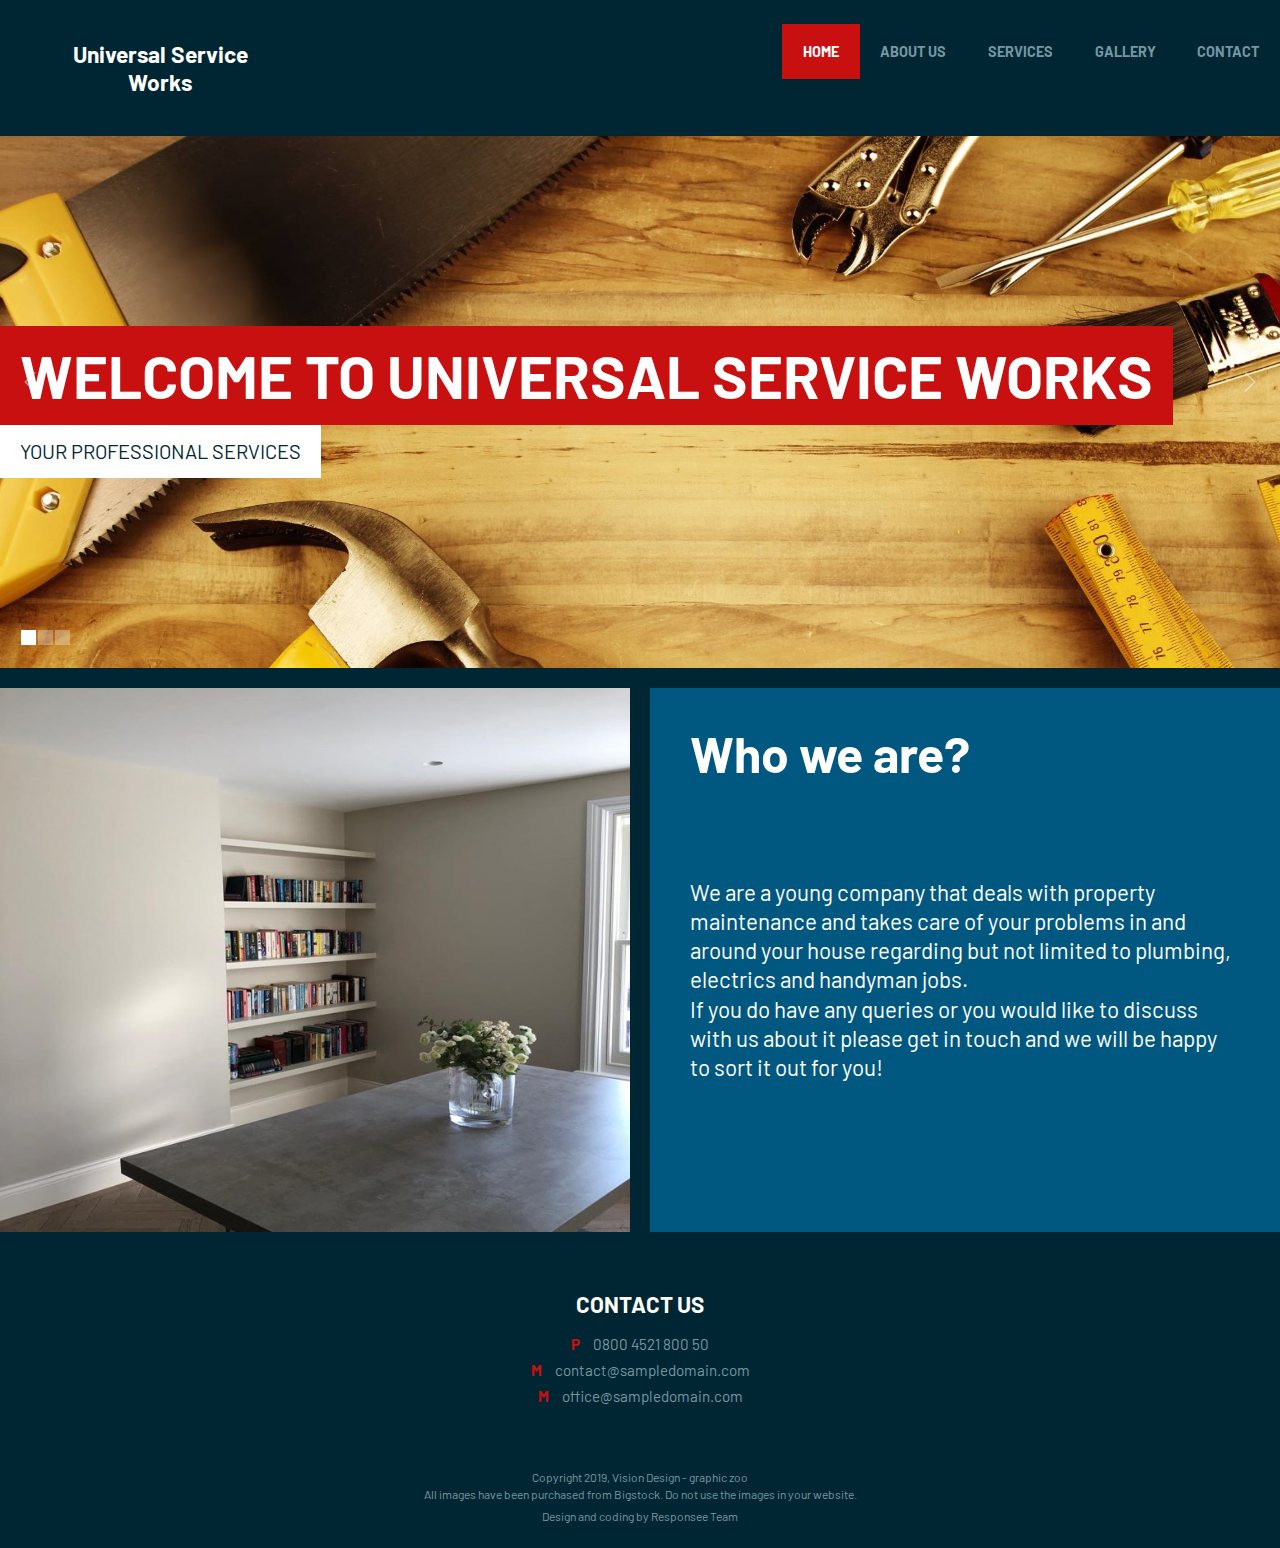
==== commit 5a88f1fd: "jpg type fixed, responsive design added" ====
--- a/index.html
+++ b/index.html
@@ -111,11 +111,11 @@
         <!-- SECTION 3 --> 
         <section class="grid margin">
           <!-- Image-->
-          <img class="s-12 m-6 margin-bottom" src="img/img-01.jpg">
+          <img class="s-12 m-6 margin-bottom" src="img/img-01.JPG">
         
           <div class="s-12 m-6 padding-2x margin-bottom background-blue">
             <h2 id="who" class="text-strong text-size-50 text-line-height-1">Who we are?</h2>
-            <h2>We are a young company that deals with property maintenance and takes care of your problems in and around your house regarding but not limited to plumbing, electrics and     handyman jobs.<br/>
+            <h2 id="tableth5" >We are a young company that deals with property maintenance and takes care of your problems in and around your house regarding but not limited to plumbing, electrics and     handyman jobs.
                 <br/>
                 If you do have any queries or you would like to discuss with us about it please get in touch and we will be happy to sort it out for you!</h2>
           </div>
--- a/css/custom.css
+++ b/css/custom.css
@@ -10,4 +10,52 @@
 
 #about {
     padding-top: 5rem !important ;
-}+}
+
+#mobiletablet {
+    display: none ;
+}
+
+@media only screen and (max-width: 470px) {
+  #who {
+    margin-bottom: 0.5rem !important;
+  }
+
+    
+}
+
+@media only screen and (max-width: 770px) {
+  #who {
+    margin-bottom: 0.3rem !important;
+  }
+ #tableth5 {
+    font-size: 1rem !important;
+  }
+ #about {
+    padding-top: 0rem !important ;
+}
+    .small {
+        font-size: 0.9rem !important ;
+    }    
+ #laptop {
+    display: none;
+  }
+ #mobiletablet {
+    display:block ;
+}
+}
+
+@media only screen and (max-width: 1030px) {
+  #who {
+    margin-bottom: 1.5rem !important;
+  }
+ #tableth5 {
+    font-size: 1rem !important;
+  }
+ #about {
+    padding-top: 1px !important ;
+}
+    .small {
+        font-size: 1rem !important ;
+    }    
+}
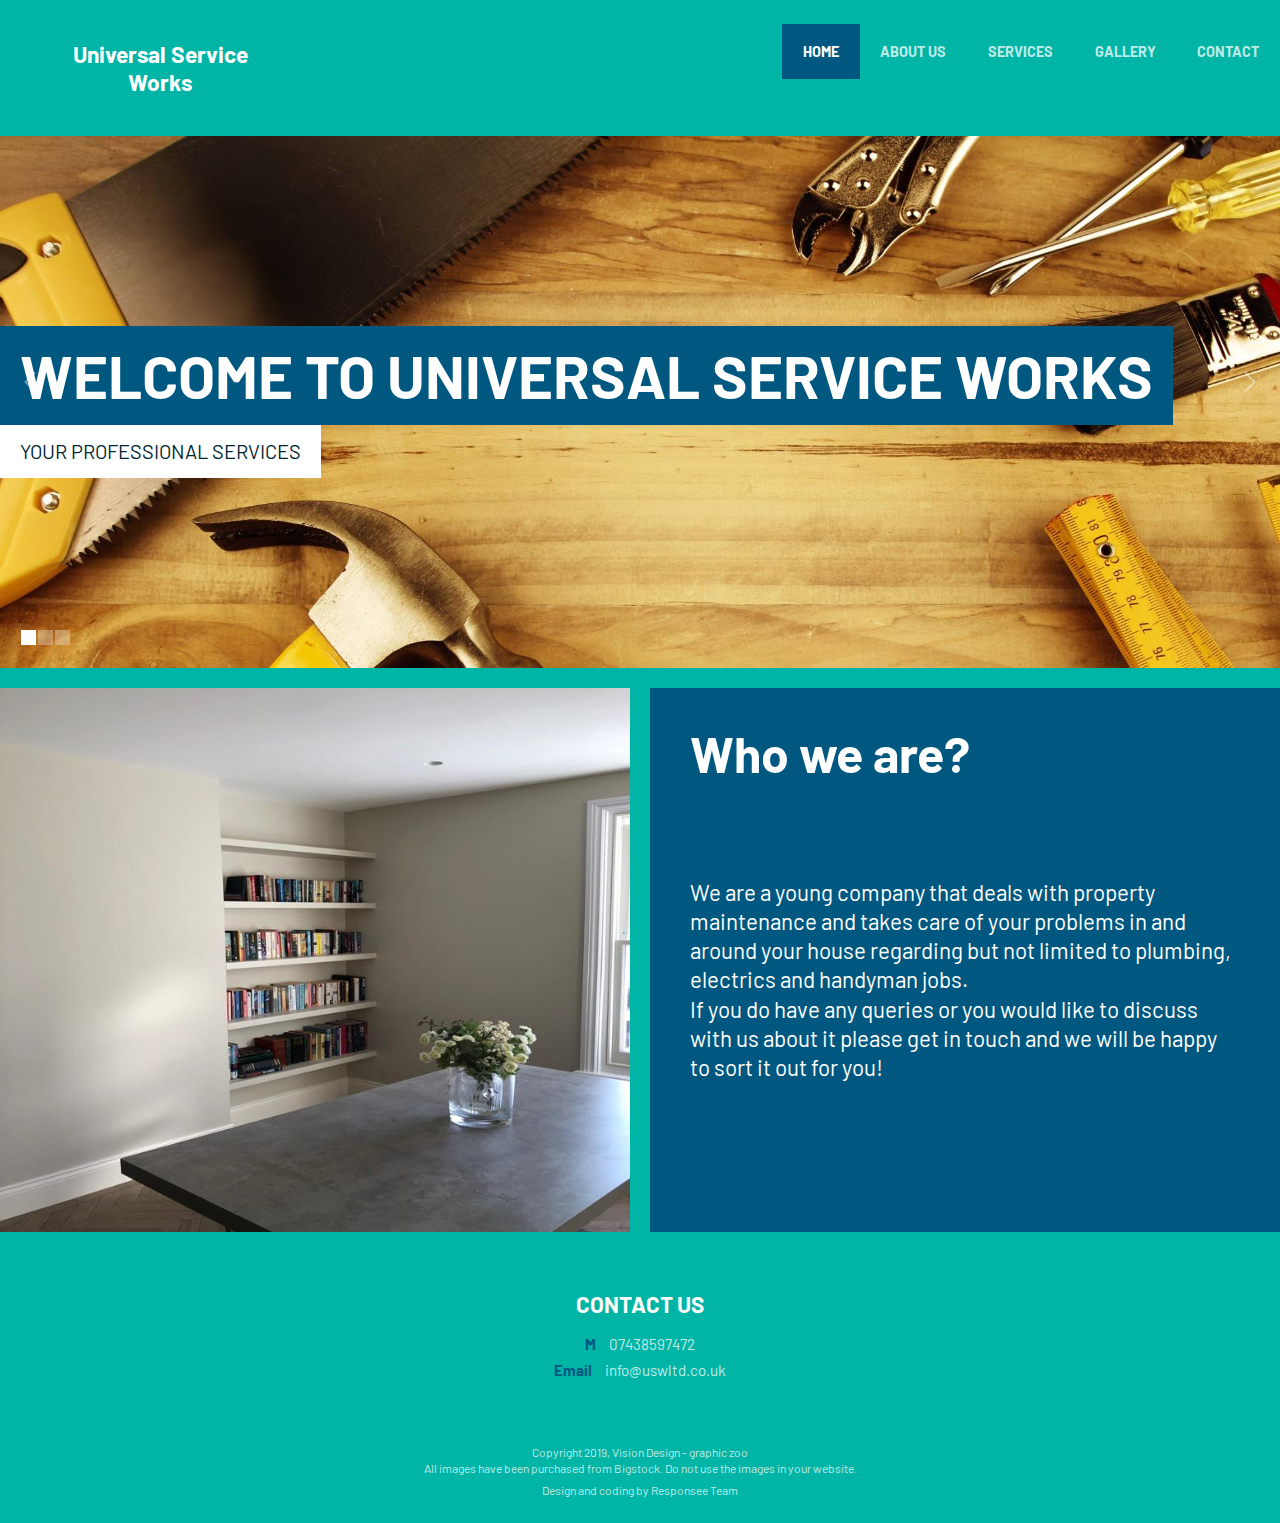
==== commit 987873fc: "deleted few files" ====
--- a/index.html
+++ b/index.html
@@ -31,7 +31,7 @@
     "text-white", "text-red", "text-orange", "text-blue", "text-aqua", "text-primary"
     -->
 
-   <body class="size-1520 primary-color-red background-dark">
+   <body class="size-1520 primary-color-blue background-aqua">
       <!-- PREMIUM FEATURES BUTTON -->
     <!--	<a target="_blank" class="hide-s" href="../template/bricker-premium-responsive-business-template/" style="position:fixed;top:120px;right:-14px;z-index:10;"><img src="img/premium-features.png" alt=""></a> -->
       <!-- HEADER -->
@@ -178,11 +178,10 @@
         </div>
          -->
           
-        <div class="s-12 padding-2x margin-bottom background-dark text-center">
+        <div class="s-12 padding-2x margin-bottom background-aqua text-center">
            <h2 class="text-strong text-uppercase">Contact Us</h2>
-           <p><b class="text-primary margin-right-10">P</b> 0800 4521 800 50</p>
-           <p><b class="text-primary margin-right-10">M</b> <a class="text-primary-hover" href="mailto:contact@sampledomain.com">contact@sampledomain.com</a></p>
-           <p><b class="text-primary margin-right-10">M</b> <a class="text-primary-hover" href="mailto:office@sampledomain.com">office@sampledomain.com</a></p>
+           <p><b class="text-primary margin-right-10">M</b> 07438597472</p>
+           <p><b class="text-primary margin-right-10">Email</b> <a class="text-primary-hover" href="mailto:contact@sampledomain.com">info@uswltd.co.uk</a></p>
         </div>
      
         <!-- Footer - bottom -->
